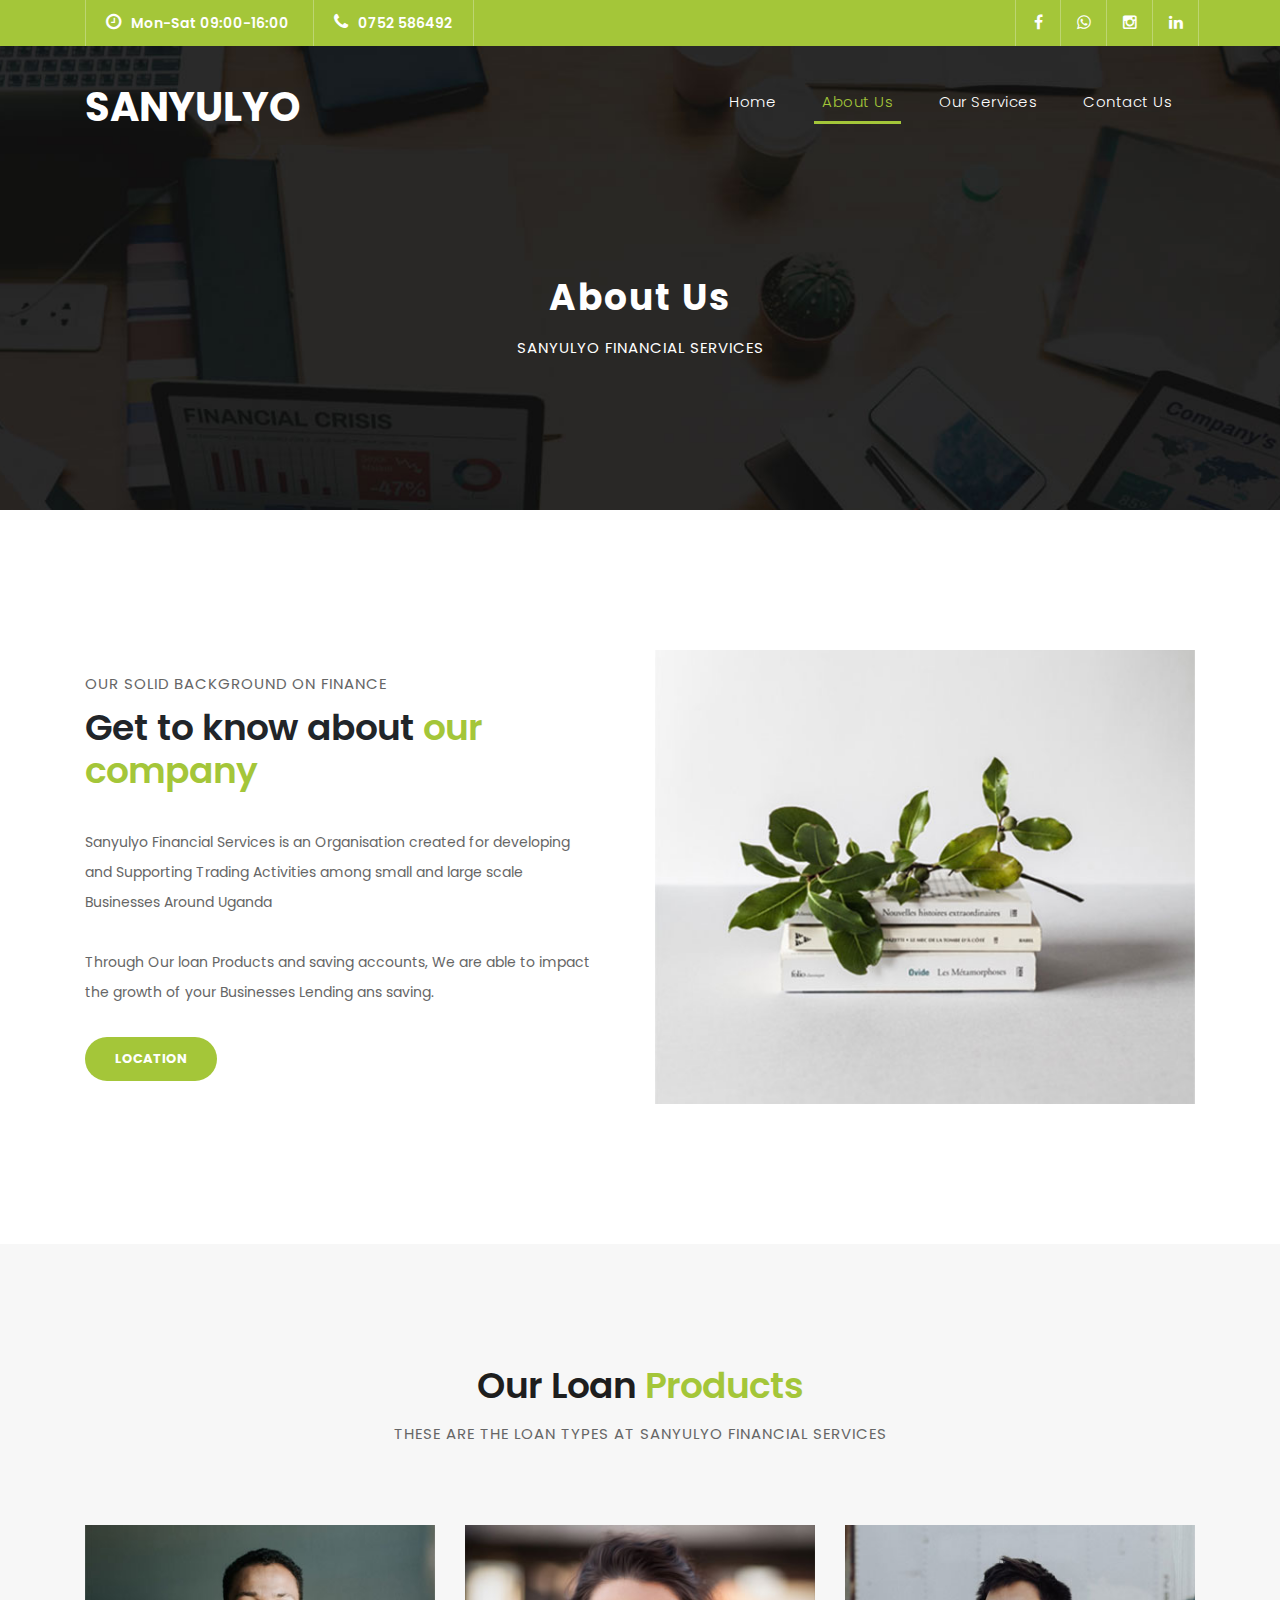
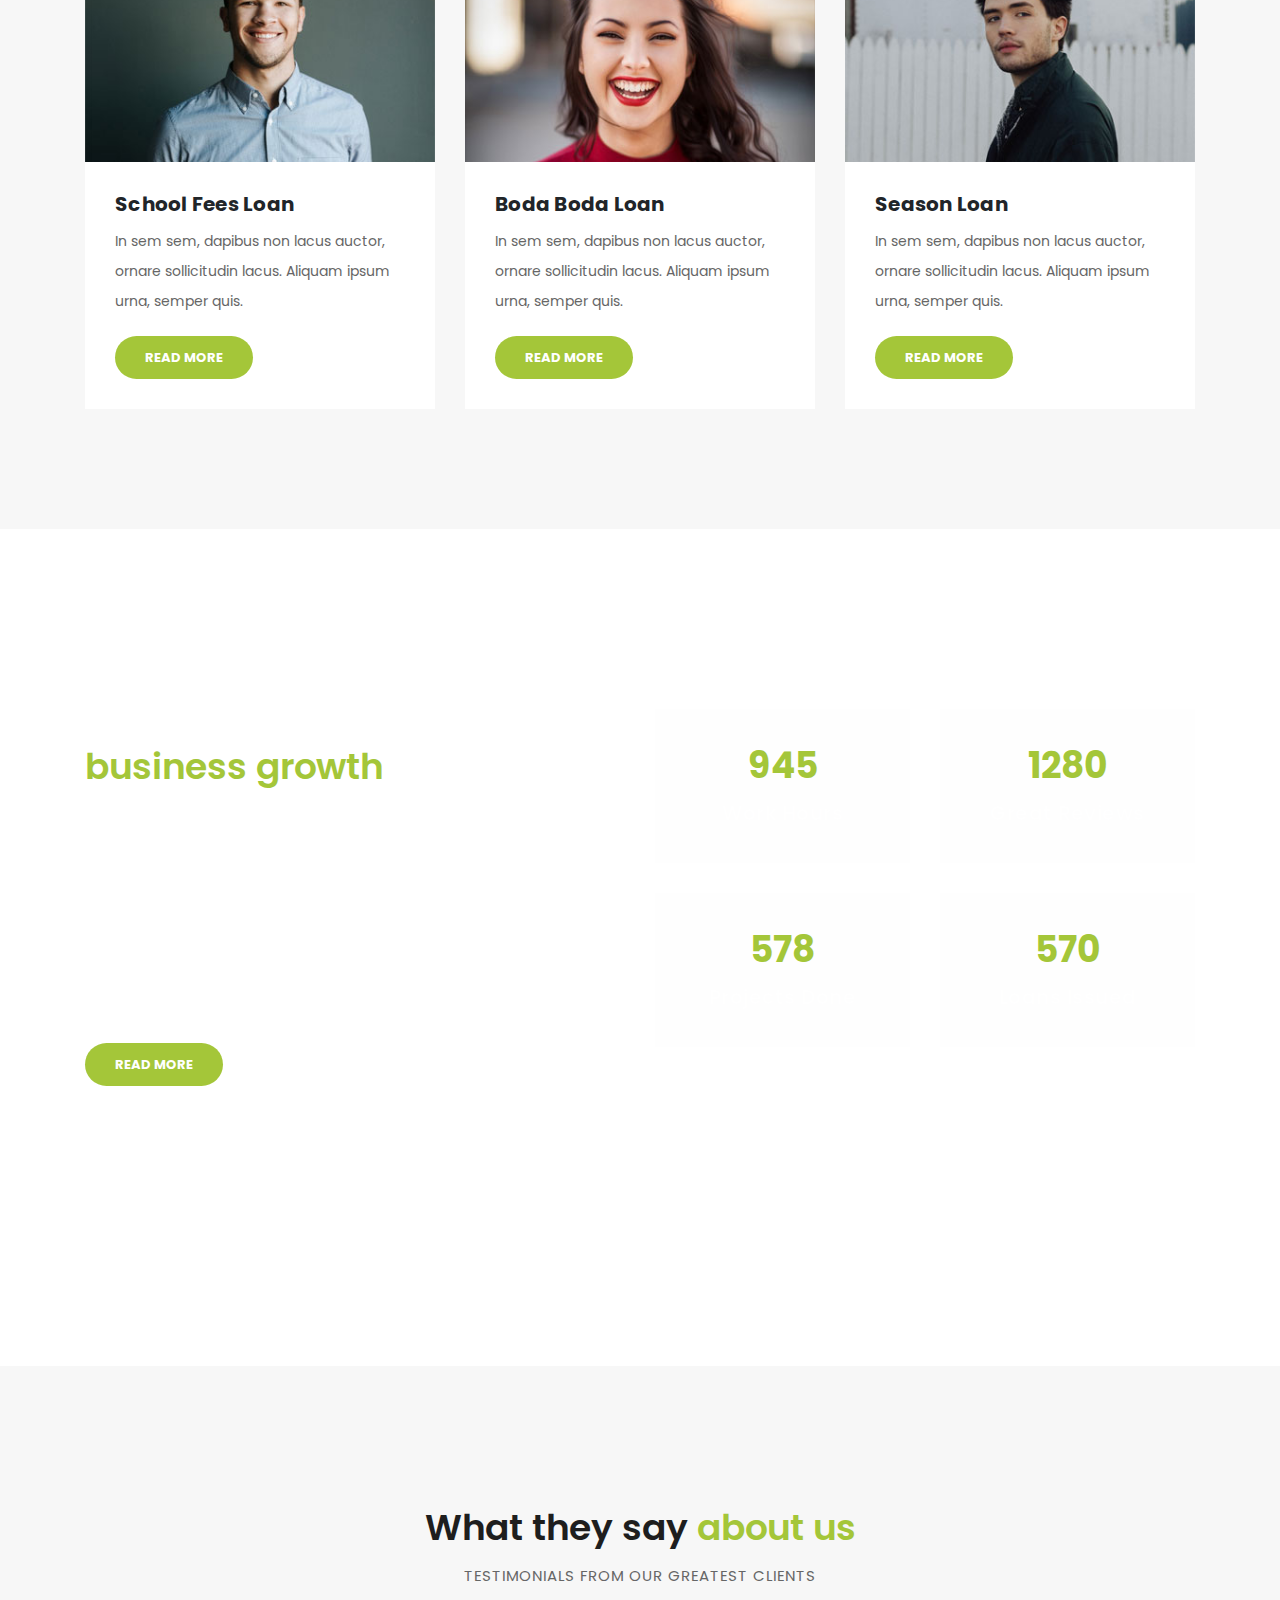
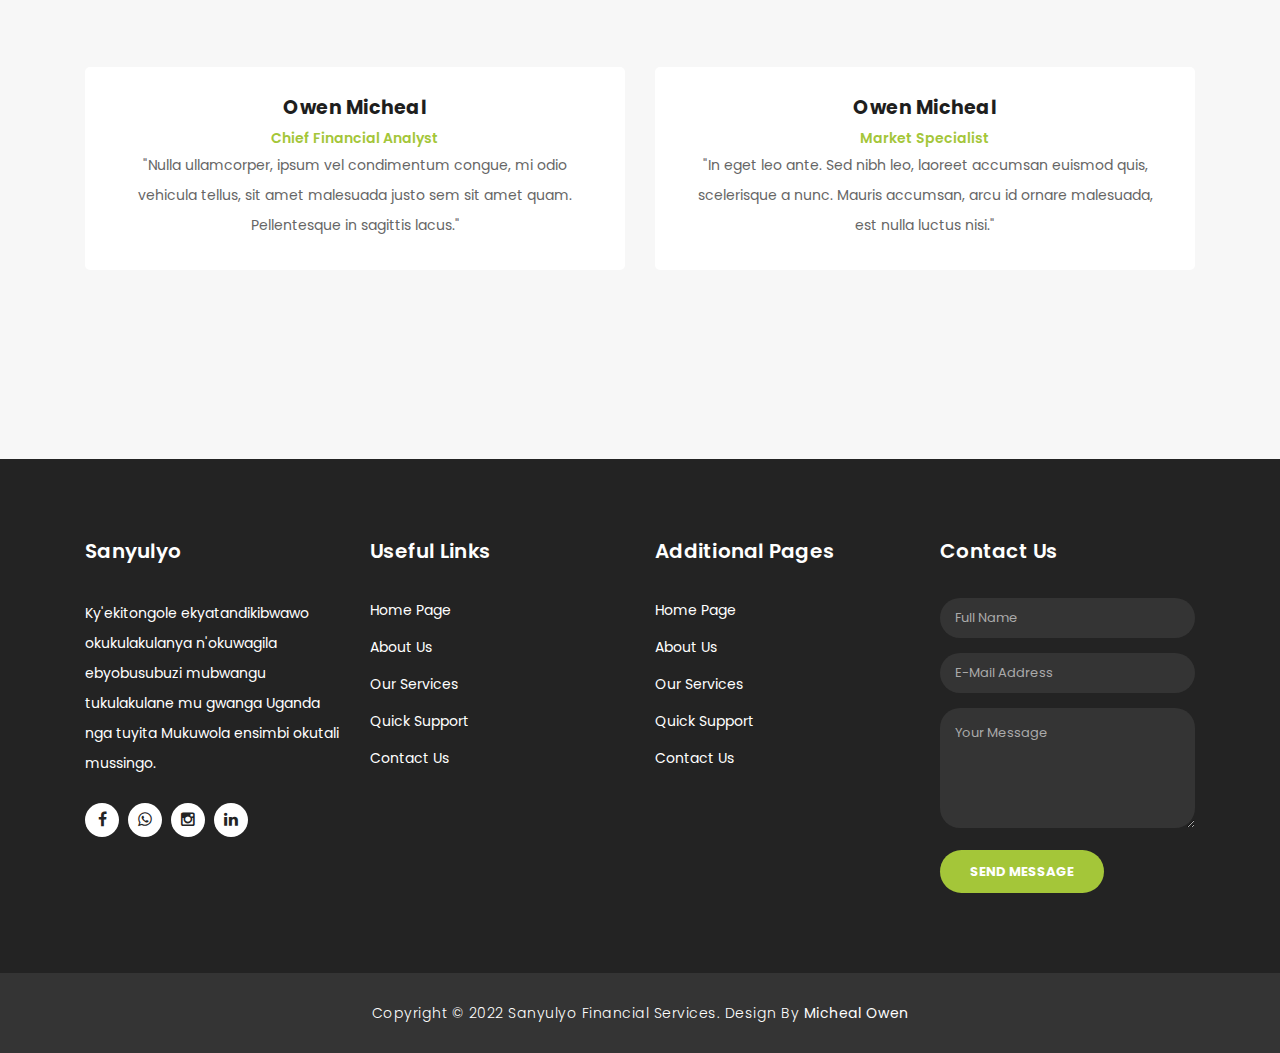
==== about.html @ 14abea03 "Add files via upload" ====
<!DOCTYPE html>
<html lang="en">

  <head>

    <meta charset="utf-8">
    <meta name="viewport" content="width=device-width, initial-scale=1, shrink-to-fit=no">
    <meta name="Sanyulyo" content="Financial Services">
    <meta name="Sanyulyo" content="Financial Services">
    <link href="https://fonts.googleapis.com/css?family=Poppins:100,200,300,400,500,600,700,800,900&display=swap" rel="stylesheet">

    <title>Sanyulyo - About Page</title>

    <!-- Bootstrap core CSS -->
    <link href="vendor/bootstrap/css/bootstrap.min.css" rel="stylesheet">

    <!-- Additional CSS Files -->
    <link rel="stylesheet" href="assets/css/fontawesome.css">
    <link rel="stylesheet" href="assets/css/templatemo-finance-business.css">
    <link rel="stylesheet" href="assets/css/owl.css">
<!--

Finance Business TemplateMo

https://templatemo.com/tm-545-finance-business

-->
  </head>

  <body>

    <!-- ***** Preloader Start ***** -->
    <div id="preloader">
        <div class="jumper">
            <div></div>
            <div></div>
            <div></div>
        </div>
    </div>  
    <!-- ***** Preloader End ***** -->

<!-- Header starts here --> 

<div class="sub-header">
  <div class="container">
    <div class="row">
      <div class="col-md-8 col-xs-12">
        <ul class="left-info">
          <li><a href="#"><i class="fa fa-clock-o"></i>Mon-Sat 09:00-16:00</a></li>
          <li><a href="tel://0752586492"><i class="fa fa-phone"></i>0752 586492</a></li>
        </ul>
      </div>
      <div class="col-md-4">
        <ul class="right-icons">
          <li><a href="#"><i class="fa fa-facebook"></i></a></li>
          <li><a href="#"><i class="fa fa-whatsapp"></i></a></li>
          <li><a href="#"><i class="fa fa-instagram"></i></a></li>
          <li><a href="#"><i class="fa fa-linkedin"></i></a></li>
        </ul>
      </div>
    </div>
  </div>
</div>

<!--header ends here-->
    
    <header class="">
      <nav class="navbar navbar-expand-lg">
        <div class="container">
          <a class="navbar-brand" href="index.html"><h2>Sanyulyo</h2></a>
          <button class="navbar-toggler" type="button" data-toggle="collapse" data-target="#navbarResponsive" aria-controls="navbarResponsive" aria-expanded="false" aria-label="Toggle navigation">
            <span class="navbar-toggler-icon"></span>
          </button>
          <div class="collapse navbar-collapse" id="navbarResponsive">
            <ul class="navbar-nav ml-auto">
              <li class="nav-item">
                <a class="nav-link" href="index.html">Home
                  <span class="sr-only">(current)</span>
                </a>
              </li>
              <li class="nav-item active">
                <a class="nav-link" href="about.html">About Us</a>
              </li>
              <li class="nav-item">
                <a class="nav-link" href="services.html">Our Services</a>
              </li>
              <li class="nav-item">
                <a class="nav-link" href="contact.html">Contact Us</a>
              </li>
            </ul>
          </div>
        </div>
      </nav>
    </header>

    <!-- Page Content -->
    <div class="page-heading header-text">
      <div class="container">
        <div class="row">
          <div class="col-md-12">
            <h1>About Us</h1>
            <span>Sanyulyo Financial Services</span>
          </div>
        </div>
      </div>
    </div>

    <div class="more-info about-info">
      <div class="container">
        <div class="row">
          <div class="col-md-12">
            <div class="more-info-content">
              <div class="row">
                <div class="col-md-6 align-self-center">
                  <div class="right-content">
                    <span>our solid background on finance</span>
                    <h2>Get to know about <em>our company</em></h2>
                    <p>Sanyulyo Financial Services is an Organisation created for developing and Supporting Trading Activities among small and large scale Businesses Around Uganda <br>
                      <br>Through Our loan Products and saving accounts, We are able to impact the growth of your Businesses Lending ans saving.</p>
                    <a href="contact.html" class="filled-button">Location</a>
                  </div>
                </div>
                <div class="col-md-6">
                  <div class="left-image">
                    <img src="assets/images/about-image.jpg" alt="">
                  </div>
                </div>
              </div>
            </div>
          </div>
        </div>
      </div>
    </div>

    <!--loan section starts here-->

    <div class="team">
      <div class="container">
        <div class="row">
          <div class="col-md-12">
            <div class="section-heading">
              <h2>Our Loan <em>Products</em></h2>
              <span>These are the Loan types at Sanyulyo Financial Services</span>
            </div>
          </div>
          <div class="col-md-4">
            <div class="team-item">
              <img src="assets/images/team_01.jpg" alt="">
              <div class="down-content">
                <h4>School Fees Loan</h4>
                <p>In sem sem, dapibus non lacus auctor, ornare sollicitudin lacus. Aliquam ipsum urna, semper quis.</p>
                <a href="services.html" class="filled-button">Read More</a>
              </div>
            </div>
          </div>
          <div class="col-md-4">
            <div class="team-item">
              <img src="assets/images/team_02.jpg" alt="">
              <div class="down-content">
                <h4>Boda Boda Loan</h4>
                <p>In sem sem, dapibus non lacus auctor, ornare sollicitudin lacus. Aliquam ipsum urna, semper quis.</p>
                <a href="services.html" class="filled-button">Read More</a>
              </div>
            </div>
          </div>
          <div class="col-md-4">
            <div class="team-item">
              <img src="assets/images/team_03.jpg" alt="">
              <div class="down-content">
                <h4>Season Loan</h4>
                <p>In sem sem, dapibus non lacus auctor, ornare sollicitudin lacus. Aliquam ipsum urna, semper quis.</p>
                <a href="services.html" class="filled-button">Read More</a>
              </div>
            </div>
          </div>
        </div>
      </div>
    </div>

    <!--loan section ends here-->

    <!--solutions starts here-->

       <div class="fun-facts">
        <div class="container">
          <div class="row">
            <div class="col-md-6">
              <div class="left-content">
                <span>Twewayo Okubaweleza Banaffe</span>
                <h2>Our solutions for your <em>business growth</em></h2>
                <p>Pellentesque ultrices at turpis in vestibulum. Aenean pretium elit nec congue elementum. Nulla luctus laoreet porta. Maecenas at nisi tempus, porta metus vitae, faucibus augue. 
                <br><br>Fusce et venenatis ex. Quisque varius, velit quis dictum sagittis, odio velit molestie nunc, ut posuere ante tortor ut neque.</p>
                <a href="services.html" class="filled-button">Read More</a>
              </div>
            </div>
            <div class="col-md-6 align-self-center">
              <div class="row">
                <div class="col-md-6">
                  <div class="count-area-content">
                    <div class="count-digit">945</div>
                    <div class="count-title">Work Hours</div>
                  </div>
                </div>
                <div class="col-md-6">
                  <div class="count-area-content">
                    <div class="count-digit">1280</div>
                    <div class="count-title">Great Reviews</div>
                  </div>
                </div>
                <div class="col-md-6">
                  <div class="count-area-content">
                    <div class="count-digit">578</div>
                    <div class="count-title">Projects Done</div>
                  </div>
                </div>
                <div class="col-md-6">
                  <div class="count-area-content">
                    <div class="count-digit">570</div>
                    <div class="count-title">Loans Issued</div>
                  </div>
                </div>
              </div>
            </div>
          </div>
        </div>
      </div>
        
    <!--solutions ends here-->

    <!--testmonials starts here-->

    <div class="testimonials">
      <div class="container">
        <div class="row">
          <div class="col-md-12">
            <div class="section-heading">
              <h2>What they say <em>about us</em></h2>
              <span>testimonials from our greatest clients</span>
            </div>
          </div>
          <div class="col-md-12">
            <div class="owl-testimonials owl-carousel">
              
              <div class="testimonial-item">
                <div class="inner-content">
                  <h4>Owen Micheal</h4>
                  <span>Chief Financial Analyst</span>
                  <p>"Nulla ullamcorper, ipsum vel condimentum congue, mi odio vehicula tellus, sit amet malesuada justo sem sit amet quam. Pellentesque in sagittis lacus."</p>
                </div>
                <img src="http://placehold.it/60x60" alt="">
              </div>
              
              <div class="testimonial-item">
                <div class="inner-content">
                  <h4>Owen Micheal</h4>
                  <span>Market Specialist</span>
                  <p>"In eget leo ante. Sed nibh leo, laoreet accumsan euismod quis, scelerisque a nunc. Mauris accumsan, arcu id ornare malesuada, est nulla luctus nisi."</p>
                </div>
                <img src="http://placehold.it/60x60" alt="">
              </div>
              
              <div class="testimonial-item">
                <div class="inner-content">
                  <h4>Owen Micheal</h4>
                  <span>Chief Accountant</span>
                  <p>"Ut ultricies maximus turpis, in sollicitudin ligula posuere vel. Donec finibus maximus neque, vitae egestas quam imperdiet nec. Proin nec mauris eu tortor consectetur tristique."</p>
                </div>
                <img src="http://placehold.it/60x60" alt="">
              </div>
              
              <div class="testimonial-item">
                <div class="inner-content">
                  <h4>Owen Micheal  </h4>
                  <span>Marketing Head</span>
                  <p>"Curabitur sollicitudin, tortor at suscipit volutpat, nisi arcu aliquet dui, vitae semper sem turpis quis libero. Quisque vulputate lacinia nisl ac lobortis."</p>
                </div>
                <img src="http://placehold.it/60x60" alt="">
              </div>
              
            </div>
          </div>
        </div>
      </div>
    </div>

    <!--testmonials ends here-->

    <!-- Footer Starts Here -->
    <footer>
      <div class="container">
        <div class="row">
          <div class="col-md-3 footer-item">
            <h4>Sanyulyo</h4>
            <p>Ky'ekitongole ekyatandikibwawo okukulakulanya n'okuwagila ebyobusubuzi mubwangu tukulakulane mu gwanga Uganda nga tuyita Mukuwola ensimbi okutali mussingo.</p>
            <ul class="social-icons">
              <li><a href="#"><i class="fa fa-facebook"></i></a></li>
              <li><a href="#"><i class="fa fa-whatsapp"></i></a></li>
              <li><a href="#"><i class="fa fa-instagram"></i></a></li>
              <li><a href="#"><i class="fa fa-linkedin"></i></a></li>
            </ul>
          </div>
          <div class="col-md-3 footer-item">
            <h4>Useful Links</h4>
            <ul class="menu-list">
              <li><a href="index.html">Home Page</a></li>
              <li><a href="about.html">About Us</a></li>
              <li><a href="services.html">Our Services</a></li>
              <li><a href="contact.html">Quick Support</a></li>
              <li><a href="contact.html">Contact Us</a></li>
            </ul>
          </div>
          <div class="col-md-3 footer-item">
            <h4>Additional Pages</h4>
            <ul class="menu-list">
              <li><a href="index.html">Home Page</a></li>
              <li><a href="about.html">About Us</a></li>
              <li><a href="services.html">Our Services</a></li>
              <li><a href="contact.html">Quick Support</a></li>
              <li><a href="contact.html">Contact Us</a></li>
            </ul>
          </div>
          <div class="col-md-3 footer-item last-item">
            <h4>Contact Us</h4>
            <div class="contact-form">
              <form id="contact footer-contact" action="" method="post">
                <div class="row">
                  <div class="col-lg-12 col-md-12 col-sm-12">
                    <fieldset>
                      <input name="name" type="text" class="form-control" id="name" placeholder="Full Name" required="">
                    </fieldset>
                  </div>
                  <div class="col-lg-12 col-md-12 col-sm-12">
                    <fieldset>
                      <input name="email" type="text" class="form-control" id="email" pattern="[^ @]*@[^ @]*" placeholder="E-Mail Address" required="">
                    </fieldset>
                  </div>
                  <div class="col-lg-12">
                    <fieldset>
                      <textarea name="message" rows="6" class="form-control" id="message" placeholder="Your Message" required=""></textarea>
                    </fieldset>
                  </div>
                  <div class="col-lg-12">
                    <fieldset>
                      <button type="submit" id="form-submit" class="filled-button">Send Message</button>
                    </fieldset>
                  </div>
                </div>
              </form>
            </div>
          </div>
        </div>
      </div>
    </footer>
    
    <div class="sub-footer">
      <div class="container">
        <div class="row">
          <div class="col-md-12">
            <p>Copyright &copy; 2022 Sanyulyo Financial Services.
            
              Design By <a rel="nofollow noopener" href="https://owenmicheal.github.io/-/" target="_blank"><b>Micheal Owen</b></a></p>
           </div>
        </div>
      </div>
    </div>

    <!-- Bootstrap core JavaScript -->
    <script src="vendor/jquery/jquery.min.js"></script>
    <script src="vendor/bootstrap/js/bootstrap.bundle.min.js"></script>

    <!-- Additional Scripts -->
    <script src="assets/js/custom.js"></script>
    <script src="assets/js/owl.js"></script>
    <script src="assets/js/slick.js"></script>
    <script src="assets/js/accordions.js"></script>

    <script language = "text/Javascript"> 
      cleared[0] = cleared[1] = cleared[2] = 0; //set a cleared flag for each field
      function clearField(t){                   //declaring the array outside of the
      if(! cleared[t.id]){                      // function makes it static and global
          cleared[t.id] = 1;  // you could use true and false, but that's more typing
          t.value='';         // with more chance of typos
          t.style.color='#fff';
          }
      }
    </script>

<script>
  var url = 'https://wati-integration-service.clare.ai/ShopifyWidget/shopifyWidget.js?65767';
  var s = document.createElement('script');
  s.type = 'text/javascript';
  s.async = true;
  s.src = url;
  var options = {
"enabled":true,
"chatButtonSetting":{
    "backgroundColor":"#4dc247",
    "ctaText":"",
    "borderRadius":"25",
    "marginLeft":"0",
    "marginBottom":"20",
    "marginRight":"10",
    "position":"right"
},
"brandSetting":{
    "brandName":"Sanyulyo",
    "brandSubTitle":"Typically replies instantly",
    "brandImg":"https://cdn.clare.ai/wati/images/WATI_logo_square_2.png",
    "welcomeText":"Hi there!\nHow can I help you?",
    "messageText":"Hello, I need more information about Sanyulyo Financial Services",
    "backgroundColor":"#0a5f54",
    "ctaText":"Start Chat",
    "borderRadius":"25",
    "autoShow":false,
    "phoneNumber":"256751305204"
}
};
  s.onload = function() {
      CreateWhatsappChatWidget(options);
  };
  var x = document.getElementsByTagName('script')[0];
  x.parentNode.insertBefore(s, x);
</script>

  </body>
</html>
---- assets/css/templatemo-finance-business.css ----
/* 

TemplateMo - Finance Business

https://templatemo.com/tm-545-finance-business

*/

body {
  font-family: 'Poppins', sans-serif;
  overflow-x: hidden;
  text-rendering: optimizeLegibility;
  -webkit-font-smoothing: antialiased;
  -moz-osx-font-smoothing: grayscale;
}
p {
	margin-bottom: 0px;
	font-size: 14px;
	color: #666666;
	line-height: 30px;
}
a {
	text-decoration: none!important;
}
ul {
	padding: 0;
	margin: 0;
	list-style: none;
}

h1,h2,h3,h4,h5,h6 {
	margin: 0px;
}

a.filled-button {
	background-color: #a4c639;
	color: #fff;
	font-size: 13px;
	text-transform: uppercase;
	font-weight: 700;
	padding: 12px 30px;
	border-radius: 30px;
	display: inline-block;
	transition: all 0.3s;
}

a.filled-button:hover {
	background-color: #fff;
	color: #a4c639;
}

a.border-button {
	background-color: transparent;
	color: #fff;
	border: 2px solid #fff;
	font-size: 13px;
	text-transform: uppercase;
	font-weight: 700;
	padding: 10px 28px;
	border-radius: 30px;
	display: inline-block;
	transition: all 0.3s;
}

a.border-button:hover {
	background-color: #fff;
	color: #a4c639;
}

.section-heading {
	text-align: center;
	margin-bottom: 80px;
}

.section-heading h2 {
	font-size: 36px;
	font-weight: 600;
	color: #1e1e1e;
}

.section-heading em {
	font-style: normal;
	color: #a4c639;
}

.section-heading span {
	display: block;
	margin-top: 15px;
	text-transform: uppercase;
	font-size: 15px;
	color: #666;
	letter-spacing: 1px;
}

#preloader {
  overflow: hidden;
  background: #a4c639;
  left: 0;
  right: 0;
  top: 0;
  bottom: 0;
  position: fixed;
  z-index: 9999999;
  color: #fff;
}

#preloader .jumper {
  left: 0;
  top: 0;
  right: 0;
  bottom: 0;
  display: block;
  position: absolute;
  margin: auto;
  width: 50px;
  height: 50px;
}

#preloader .jumper > div {
  background-color: #fff;
  width: 10px;
  height: 10px;
  border-radius: 100%;
  -webkit-animation-fill-mode: both;
  animation-fill-mode: both;
  position: absolute;
  opacity: 0;
  width: 50px;
  height: 50px;
  -webkit-animation: jumper 1s 0s linear infinite;
  animation: jumper 1s 0s linear infinite;
}

#preloader .jumper > div:nth-child(2) {
  -webkit-animation-delay: 0.33333s;
  animation-delay: 0.33333s;
}

#preloader .jumper > div:nth-child(3) {
  -webkit-animation-delay: 0.66666s;
  animation-delay: 0.66666s;
}

@-webkit-keyframes jumper {
  0% {
    opacity: 0;
    -webkit-transform: scale(0);
    transform: scale(0);
  }
  5% {
    opacity: 1;
  }
  100% {
    -webkit-transform: scale(1);
    transform: scale(1);
    opacity: 0;
  }
}

@keyframes jumper {
  0% {
    opacity: 0;
    -webkit-transform: scale(0);
    transform: scale(0);
  }
  5% {
    opacity: 1;
  }
  100% {
    opacity: 0;
  }
}

/* Sub Header Style */

.sub-header {
	background-color: #a4c639;
	height: 46px;
	line-height: 46px;
}

.sub-header ul li {
	display: inline-block;
}

.sub-header ul.left-info li {
	border-left: 1px solid rgba(250,250,250,0.3);
	padding: 0px 20px;
}

.sub-header ul.left-info li:last-child {
	border-right: 1px solid rgba(250,250,250,0.3);
}

.sub-header ul.left-info li i {
	margin-right: 10px;
	font-size: 18px;
}

.sub-header ul.left-info li a {
	color: #fff;
	font-size: 14px;
	font-weight: 600;
}

.sub-header ul.right-icons {
	float: right;
}

.sub-header ul.right-icons li {
	margin-right: -4px;
	width: 46px;
	display: inline-block;
	text-align: center;
	border-right: 1px solid rgba(250,250,250,0.3);
}

.sub-header ul.right-icons li:first-child {
	border-left: 1px solid rgba(250,250,250,0.3);
}

.sub-header ul.right-icons li a {
	color: #fff;
	transition: all 0.3s;
}

.sub-header ul.right-icons li a:hover {
	opacity: 0.75;
}



/* Header Style */
header {
	position: absolute;
	z-index: 99999;
	width: 100%;
	background-color: transparent!important;
	height: 80px;
	-webkit-transition: all 0.3s ease-in-out 0s;
    -moz-transition: all 0.3s ease-in-out 0s;
    -o-transition: all 0.3s ease-in-out 0s;
    transition: all 0.3s ease-in-out 0s;
}
header .navbar {
	padding: 20px 0px;
}
.background-header .navbar {
	padding: 10px 0px;
}
.background-header {
	top: 0;
	position: fixed;
	background-color: #fff!important;
	box-shadow: 0px 1px 10px rgba(0,0,0,0.1);
}
.background-header .navbar-brand h2 {
	color: #a4c639!important;
}
.background-header .navbar-nav a.nav-link {
	color: #1e1e1e!important;
}
.background-header .navbar-nav .nav-link:hover,
.background-header .navbar-nav .active>.nav-link,
.background-header .navbar-nav .nav-link.active,
.background-header .navbar-nav .nav-link.show,
.background-header .navbar-nav .show>.nav-link {
	color: #a4c639!important;
}
.navbar .navbar-brand {
	float: 	left;
	margin-top: 12px;
	outline: none;
}
.navbar .navbar-brand h2 {
	color: #fff;
	text-transform: uppercase;
	font-size: 40px;
	font-weight: 700;
	-webkit-transition: all .3s ease 0s;
    -moz-transition: all .3s ease 0s;
    -o-transition: all .3s ease 0s;
    transition: all .3s ease 0s;
}
.navbar .navbar-brand h2 em {
	font-style: normal;
	font-size: 16px;
}
#navbarResponsive {
	z-index: 999;
}
.navbar-collapse {
	text-align: center;
}
.navbar .navbar-nav .nav-item {
	margin: 0px 15px;
}
.navbar .navbar-nav a.nav-link {
	text-transform: capitalize;
	font-size: 15px;
	font-weight: 300;
	letter-spacing: 0.5px;
	color: #fff;
	transition: all 0.5s;
	margin-top: 5px;
}
.navbar .navbar-nav .nav-link:hover,
.navbar .navbar-nav .active>.nav-link,
.navbar .navbar-nav .nav-link.active,
.navbar .navbar-nav .nav-link.show,
.navbar .navbar-nav .show>.nav-link {
	color: #a4c639;
	border-bottom: 3px solid #a4c639;
}
.navbar .navbar-toggler-icon {
	background-image: none;
}
.navbar .navbar-toggler {
	border-color: #fff;
	background-color: #fff;	
	height: 36px;
	outline: none;
	border-radius: 0px;
	position: absolute;
	right: 30px;
	top: 20px;
}
.navbar .navbar-toggler-icon:after {
	content: '\f0c9';
	color: #a4c639;
	font-size: 18px;
	line-height: 26px;
	font-family: 'FontAwesome';
}



/* Banner Style */

.img-fill{
  width: 100%;
  display: block;
  overflow: hidden;
  position: relative;
  text-align: center
}

.img-fill img {
  min-height: 100%;
  min-width: 100%;
  position: relative;
  display: inline-block;
  max-width: none;
}

*,
*:before,
*:after {
  -webkit-box-sizing: border-box;
  box-sizing: border-box;
  -webkit-font-smoothing: antialiased;
  -moz-osx-font-smoothing: grayscale;
}

.Grid1k {
  padding: 0 15px;
  max-width: 1200px;
  margin: auto;
}

.blocks-box,
.slick-slider {
  margin: 0;
  padding: 0!important;
}

.slick-slide {
  float: left;
  padding: 0;
}

.Modern-Slider .item .img-fill {
	background-size: cover;
	background-position: center center;
	background-repeat: no-repeat;
	height:95vh;
}

.Modern-Slider .item-1 .img-fill {
	background-image: url(../images/slide_01.jpg);
}

.Modern-Slider .item-2 .img-fill {
	background-image: url(../images/slide_02.jpg);
}

.Modern-Slider .item-3 .img-fill {
	background-image: url(../images/slide_03.jpg);
}

.Modern-Slider .NextArrow{
  position:absolute;
  top:50%;
  right:30px;
  border:0 none;
  background-color: transparent;
  text-align:center;
  font-size: 36px;
  font-family: 'FontAwesome';
  color:#FFF;
  z-index:5;
  outline: none;
  cursor: pointer;
}

.Modern-Slider .NextArrow:before{
  content:'\f105';
}

.Modern-Slider .PrevArrow {
  position:absolute;
  top:50%;
  left:30px;
  border:0 none;
  background-color: transparent;
  text-align:center;
  font-size: 36px;
  font-family: 'FontAwesome';
  color:#FFF;
  z-index:5;
  outline: none;
  cursor: pointer;
}

.Modern-Slider .PrevArrow:before{
  content:'\f104';
}

ul.slick-dots {
  display: none!important;
}

.Modern-Slider .text-content {
	text-align: left;
  	width: 75%;
  	position: absolute;
  	top: 50%;
  	left: 50%;
  	transform: translate(-50%, -50%);
}

.Modern-Slider .item h6 {
  margin-bottom: 15px;
  font-size: 22px;
  text-transform: uppercase;
  font-weight: 700;
  letter-spacing: 1px;
  color:#a4c639;
  animation:fadeOutRight 1s both;
}

.Modern-Slider .item h4 {
  margin-bottom: 30px;
  text-transform: uppercase;
  font-size: 44px;
  font-weight: 700;
  letter-spacing: 2.5px;
  color:#ff8818;
  overflow:hidden;
  animation:fadeOutLeft 1s both;
}

.Modern-Slider .item p {
	max-width: 570px;
	color: #fff;
	font-size: 15px;
	font-weight: 400;
	line-height: 30px;
	margin-bottom: 40px;
}

.Modern-Slider .item a {
  margin: 0 5px;
}

.Modern-Slider .item.slick-active h6{
  animation:fadeInDown 1s both 1s;
}

.Modern-Slider .item.slick-active h4{
  animation:fadeInLeft 1s both 1.5s;
}

.Modern-Slider .item.slick-active{
  animation:Slick-FastSwipeIn 1s both;
}

.Modern-Slider .buttons {
  position: relative;
}

.Modern-Slider {background:#000;}


/* ==== Slick Slider Css Ruls === */
.slick-slider{position:relative;display:block;-webkit-user-select:none;-moz-user-select:none;-ms-user-select:none;user-select:none;-webkit-touch-callout:none;-khtml-user-select:none;-ms-touch-action:pan-y;touch-action:pan-y;-webkit-tap-highlight-color:transparent}
.slick-list{position:relative;display:block;overflow:hidden;margin:0;padding:0}
.slick-list:focus{outline:none}.slick-list.dragging{cursor:hand}
.slick-slider .slick-track,.slick-slider .slick-list{-webkit-transform:translate3d(0,0,0);-ms-transform:translate3d(0,0,0);transform:translate3d(0,0,0)}
.slick-track{position:relative;top:0;left:0;display:block}
.slick-track:before,.slick-track:after{display:table;content:''}.slick-track:after{clear:both}
.slick-loading .slick-track{visibility:hidden}
.slick-slide{display:none;float:left /* If RTL Make This Right */ ;height:100%;min-height:1px}
.slick-slide.dragging img{pointer-events:none}
.slick-initialized .slick-slide{display:block}
.slick-loading .slick-slide{visibility:hidden}
.slick-vertical .slick-slide{display:block;height:auto;border:1px solid transparent}




/* Request Form */

.request-form {
	background-color: #ff8818;
	padding: 40px 0px;
	color: #fff;
}

.request-form h4 {
	font-size: 22px;
	font-weight: 600;
}

.request-form span {
	font-size: 15px;
	font-weight: 400;
	display: inline-block;
	margin-top: 10px;
}

.request-form a.border-button {
	margin-top: 12px;
	float: right;
}




/* Services */

.services {
	margin-top: 140px;
}

.service-item img {
	width: 100%;
	overflow: hidden;
}

.service-item .down-content {
	background-color: #f7f7f7;
	padding: 30px;
}

.service-item .down-content h4 {
	font-size: 20px;
	font-weight: 700;
	letter-spacing: 0.25px;
	margin-bottom: 15px;
}

.service-item .down-content p {
	margin-bottom: 20px;
}



/* Fun Facts */

.fun-facts {
	margin-top: 140px;
	background-image: url(../images/fun-facts-bg.jpg);
	background-position: center center;
	background-repeat: no-repeat;
	background-size: cover;
	background-attachment: fixed;
	padding: 140px 0px;
	color: #fff;
}

.fun-facts span {
	text-transform: uppercase;
	font-size: 15px;
	color: #fff;
	letter-spacing: 1px;
	margin-bottom: 10px;
	display: block;
}

.fun-facts h2 {
	font-size: 36px;
	font-weight: 600;
	margin-bottom: 35px;
}

.fun-facts em {
	font-style: normal;
	color: #a4c639;
}

.fun-facts p {
	color: #fff;
	margin-bottom: 40px;
}

.fun-facts .left-content {
	margin-right: 45px;
}

.count-area-content {
	text-align: center;
	background-color: rgba(250,250,250,0.1);
	padding: 25px 30px 35px 30px;
	margin: 15px 0px;
}

.count-digit {
    margin: 5px 0px;
    color: #a4c639;
    font-weight: 700;
    font-size: 36px;
}
.count-title {
    font-size: 20px;
    font-weight: 600;
    color: #fff;
    letter-spacing: 0.5px;
}



/* More Info */

.more-info {
	margin-top: 140px;
}

.more-info .left-image img {
	width: 100%;
	overflow: hidden;
}

.more-info .more-info-content {
	background-color: #f7f7f7;
}

.about-info .more-info-content {
	background-color: transparent;
}

.about-info .right-content {
	padding: 0px!important;
	margin-right: 30px;
}

.more-info .right-content {
	padding: 45px 45px 45px 30px;
}

.more-info .right-content span {
	text-transform: uppercase;
	font-size: 15px;
	color: #666;
	letter-spacing: 1px;
	margin-bottom: 10px;
	display: block;
}

.more-info .right-content h2 {
	font-size: 36px;
	font-weight: 600;
	margin-bottom: 35px;
}

.more-info .right-content em {
	font-style: normal;
	color: #a4c639;
}

.more-info .right-content p {
	margin-bottom: 30px;
}


/* Testimonials Style */

.about-testimonials {
	margin-top: 0px!important;
}

.testimonials {
	margin-top: 140px;
	background-color: #f7f7f7;
	padding: 140px 0px;
}
.testimonial-item .inner-content {
	text-align: center;
	background-color: #fff;	
	padding: 30px;
	border-radius: 5px;
}
.testimonial-item p {
	font-size: 14px;
	font-weight: 400;
}
.testimonial-item h4 {
	font-size: 19px;
	font-weight: 700;
	color: #1e1e1e;
	letter-spacing: 0.5px;
	margin-bottom: 0px;
}
.testimonial-item span {
	display: inline-block;
	margin-top: 8px;
	font-weight: 600;
	font-size: 14px;
	color: #a4c639;
}
.testimonial-item img {
	max-width: 60px;
	border-radius: 50%;
	margin: 25px auto 0px auto;
}




/* Call Back Style */

.callback-services {
	border-top: 1px solid #eee;
	padding-top: 140px;
}

.contact-us {
	background-color: #f7f7f7;
	padding: 140px 0px;
}

.contact-us .contact-form {
	background-color: transparent!important;
	padding: 0!important;
}

.callback-form {
	margin-top: 140px;
}

.callback-form .contact-form {
	background-color: #ff8818;
	padding: 60px;
	border-radius: 5px;
	text-align: center;
}

.callback-form .contact-form input {
	border-radius: 20px;
	height: 40px;
	line-height: 40px;
	display: inline-block;
	padding: 0px 15px;
	color: #6a6a6a;
	font-size: 13px;
	text-transform: none;
	box-shadow: none;
	border: none;
	margin-bottom: 35px;
}

.callback-form .contact-form input:focus {
	outline: none;
	box-shadow: none;
	border: none;
}

.callback-form .contact-form textarea {
	border-radius: 20px;
	height: 120px;
	max-height: 200px;
	min-height: 120px;
	display: inline-block;
	padding: 15px;
	color: #6a6a6a;
	font-size: 13px;
	text-transform: none;
	box-shadow: none;
	border: none;
	margin-bottom: 35px;
}

.callback-form .contact-form textarea:focus {
	outline: none;
	box-shadow: none;
	border: none;
}

.callback-form .contact-form ::-webkit-input-placeholder { /* Edge */
  color: #aaa;
}
.callback-form .contact-form :-ms-input-placeholder { /* Internet Explorer 10-11 */
  color: #aaa;
}
.callback-form .contact-form ::placeholder {
  color: #aaa;
}

.callback-form .contact-form button.border-button {
	background-color: transparent;
	color: #fff;
	border: 2px solid #fff;
	font-size: 13px;
	text-transform: uppercase;
	font-weight: 700;
	padding: 10px 28px;
	border-radius: 30px;
	display: inline-block;
	transition: all 0.3s;
	outline: none;
	box-shadow: none;
	text-shadow: none;
	cursor: pointer;
}

.callback-form .contact-form button.border-button:hover {
	background-color: #fff;
	color: #a4c639;
}

.contact-us .contact-form button.filled-button {
	background-color: #a4c639;
	color: #fff;
	border: none;
	font-size: 13px;
	text-transform: uppercase;
	font-weight: 700;
	padding: 12px 30px;
	border-radius: 30px;
	display: inline-block;
	transition: all 0.3s;
	outline: none;
	box-shadow: none;
	text-shadow: none;
	cursor: pointer;
}

.contact-us .contact-form button.filled-button:hover {
	background-color: #fff;
	color: #a4c639;
}



/* Partners Style */

.contact-partners {
	margin-top: -8px!important;
}

.partners {
	margin-top: 140px;
	background-color: #f7f7f7;
	padding: 60px 0px;
}

.partners .owl-item {
	text-align: center;
	cursor: pointer;
}

.partners .partner-item img {
	max-width: 156px;
	margin: auto;
}



/* Footer Style */

footer {
	background-color: #232323;
	padding: 80px 0px;
	color: #fff;
}

footer h4 {
	color: #fff;
	font-size: 20px;
	font-weight: 600;
	letter-spacing: 0.25px;
	margin-bottom: 35px;
}
footer p {
	color: #fff;
}

footer ul.social-icons {
	margin-top: 25px;
}

footer ul.social-icons li {
	display: inline-block;
	margin-right: 5px;
}

footer ul.social-icons li:last-child {
	margin-right: 0px;
}

footer ul.social-icons li a {
	width: 34px;
	height: 34px;
	display: inline-block;
	line-height: 34px;
	text-align: center;
	background-color: #fff;
	color: #232323;
	border-radius: 50%;
	transition: all 0.3s;
}

footer ul.social-icons li a:hover {
	background-color: #a4c639;
}

footer ul.menu-list li {
	margin-bottom: 13px;
}

footer ul.menu-list li:last-child {
	margin-bottom: 0px;
}

footer ul.menu-list li a {
	font-size: 14px;
	color: #fff;
	transition: all 0.3s;
}

footer ul.menu-list li a:hover {
	color: #a4c639;
}

footer .contact-form input {
	border-radius: 20px;
	height: 40px;
	line-height: 40px;
	display: inline-block;
	padding: 0px 15px;
	color: #aaa!important;
	background-color: #343434;
	font-size: 13px;
	text-transform: none;
	box-shadow: none;
	border: none;
	margin-bottom: 15px;
}

footer .contact-form input:focus {
	outline: none;
	box-shadow: none;
	border: none;
	background-color: #343434;
}

footer .contact-form textarea {
	border-radius: 20px;
	height: 120px;
	max-height: 200px;
	min-height: 120px;
	display: inline-block;
	padding: 15px;
	color: #aaa!important;
	background-color: #343434;
	font-size: 13px;
	text-transform: none;
	box-shadow: none;
	border: none;
	margin-bottom: 15px;
}

footer .contact-form textarea:focus {
	outline: none;
	box-shadow: none;
	border: none;
	background-color: #343434;
}

footer .contact-form ::-webkit-input-placeholder { /* Edge */
  color: #aaa;
}
footer .contact-form :-ms-input-placeholder { /* Internet Explorer 10-11 */
  color: #aaa;
}
footer .contact-form ::placeholder {
  color: #aaa;
}

footer .contact-form button.filled-button {
	background-color: transparent;
	color: #fff;
	background-color: #a4c639;
	border: none;
	font-size: 13px;
	text-transform: uppercase;
	font-weight: 700;
	padding: 12px 30px;
	border-radius: 30px;
	display: inline-block;
	transition: all 0.3s;
	outline: none;
	box-shadow: none;
	text-shadow: none;
	cursor: pointer;
}

footer .contact-form button.filled-button:hover {
	background-color: #fff;
	color: #a4c639;
}



/* Sub-footer Style */

.sub-footer {
	background-color: #343434;
	text-align: center;
	padding: 25px 0px;
}

.sub-footer p {
	color: #fff;
	font-weight: 300;
	letter-spacing: 0.5px;
}

.sub-footer a {
	color: #fff;
}


.page-heading {
	text-align: center;
	background-image: url(../images/page-heading-bg.jpg);
	background-position: center center;
	background-repeat: no-repeat;
	background-size: cover;
	padding: 230px 0px 150px 0px;
	color: #fff;
}

.page-heading h1 {
	text-transform: capitalize;
	font-size: 36px;
	font-weight: 700;
	letter-spacing: 2px;
	margin-bottom: 18px;
}

.page-heading span {
	font-size: 15px;
	text-transform: uppercase;
	letter-spacing: 1px;
	color: #fff;
	display: block;
}


/* team */

.team {
	background-color: #f7f7f7;
	margin-top: 140px;
	margin-bottom: -140px;
	padding: 120px 0px;
}

.team-item img {
	width: 100%;
	overflow: hidden;
}

.team-item .down-content {
	background-color: #fff;
	padding: 30px;
}

.team-item .down-content h4 {
	font-size: 20px;
	font-weight: 700;
	letter-spacing: 0.25px;
	margin-bottom: 10px;
}

.team-item .down-content span {
	color: #a4c639;
	font-weight: 600;
	font-size: 14px;
	display: block;
	margin-bottom: 15px;
}

.team-item .down-content p {
	margin-bottom: 20px;
}


/* Single Service */

.single-services {
	margin-top: 140px;
}

#tabs ul {
  margin: 0;
  padding: 0;
}
#tabs ul li {
  margin-bottom: 10px;
  display: inline-block;
  width: 100%;
}
#tabs ul li:last-child {
  margin-bottom: 0px;
}
#tabs ul li a {
	text-transform: capitalize;
	width: 100%;
	padding: 30px 30px;
	display: inline-block;
	background-color: #a4c639;
  	font-size: 20px;
  	color: #121212;
  	letter-spacing: 0.5px;
  	font-weight: 700;
  	transition: all 0.3s;
}
#tabs ul li a i {
	float: right;
	margin-top: 5px;
}
#tabs ul .ui-tabs-active span {
  background: #faf5b2;
  border: #faf5b2;
  line-height: 90px;
  border-bottom: none;
}
#tabs ul .ui-tabs-active a {
  color: #fff;
}
#tabs ul .ui-tabs-active span {
  color: #1e1e1e;
}
.tabs-content {
	margin-left: 30px;
  text-align: left;
  display: inline-block;
  transition: all 0.3s;
}
.tabs-content img {
	max-width: 100%;
	overflow: hidden;
}
.tabs-content h4 {
	font-size: 20px;
	font-weight: 700;
	letter-spacing: 0.25px;
	margin-bottom: 15px;
	margin-top: 30px;
}
.tabs-content p {
  font-size: 14px;
  color: #7a7a7a;
  margin-bottom: 0px;
}



/* Contact Information */

.contact-information {
	margin-top: 140px;
}

.contact-information .contact-item {
	padding: 60px 30px;
	background-color: #f7f7f7;
	text-align: center;
}

.contact-information .contact-item i {
	color: #a4c639;
	font-size: 48px;
	margin-bottom: 40px;
}

.contact-information .contact-item h4 {
	font-size: 20px;
	font-weight: 700;
	letter-spacing: 0.25px;
	margin-bottom: 15px;
}

.contact-information .contact-item p {
	margin-bottom: 20px;
}

.contact-information .contact-item a {
	font-weight: 600;
	color: #a4c639;
	font-size: 15px;
}




/* Responsive Style */
@media (max-width: 768px) {
	.sub-header {
		display: none;
	}
	.Modern-Slider .item h6 {
	  margin-bottom: 15px;
	  font-size: 18px;
	}
	.Modern-Slider .item h4 {
	  margin-bottom: 25px;
	  font-size: 28px;
	  line-height: 36px;
	  letter-spacing: 1px;
	}
	.Modern-Slider .item p {
		max-width: 570px;
		line-height: 25px;
		margin-bottom: 30px;
	}
	.Modern-Slider .NextArrow{
	  right:5px;
	}
	.Modern-Slider .PrevArrow {
	  left:5px;
	}
	.request-form {
		text-align: center;
	}
	.request-form a.border-button {
		float: none;
		margin-top: 30px;
	}
	.services .service-item {
		margin-bottom: 30px;
	}
	.fun-facts .left-content {
		margin-right: 0px;
		margin-bottom: 30px;
	}
	.more-info .right-content  {
		padding: 30px;
	}
	footer {
		padding: 80px 0px 20px 0px;
	}
	footer .footer-item {
		border-bottom: 1px solid #343434;
		margin-bottom: 30px;
		padding-bottom: 30px;
	}
	footer .last-item {
		border-bottom: none;
	}
	.about-info .right-content {
		margin-right: 0px;
		margin-bottom: 30px;
	}
	.team .team-item {
		margin-bottom: 30px;
	}
	.tabs-content {
		margin-left: 0px;
		margin-top: 30px;
	}
	.contact-item {
		margin-bottom: 30px;
	}
}

@media (max-width: 992px) {
	.navbar .navbar-brand {
		position: absolute;
		left: 30px;
		top: 10px;
	}
	.navbar .navbar-brand {
		width: auto;
	}
	.navbar:after {
		display: none;
	}
	#navbarResponsive {
	    z-index: 99999;
	    position: absolute;
	    top: 80px;
	    left: 0;
	    width: 100%;
	    text-align: center;
	    background-color: #fff;
	    box-shadow: 0px 10px 10px rgba(0,0,0,0.1);
	}
	.navbar .navbar-nav .nav-item {
		border-bottom: 1px solid #eee;
	}
	.navbar .navbar-nav .nav-item:last-child {
		border-bottom: none;
	}
	.navbar .navbar-nav a.nav-link {
		padding: 15px 0px;
		color: #1e1e1e!important;
	}
	.navbar .navbar-nav .nav-link:hover,
	.navbar .navbar-nav .active>.nav-link,
	.navbar .navbar-nav .nav-link.active,
	.navbar .navbar-nav .nav-link.show,
	.navbar .navbar-nav .show>.nav-link {
		color: #a4c639!important;
		border-bottom: none!important;
	}
}
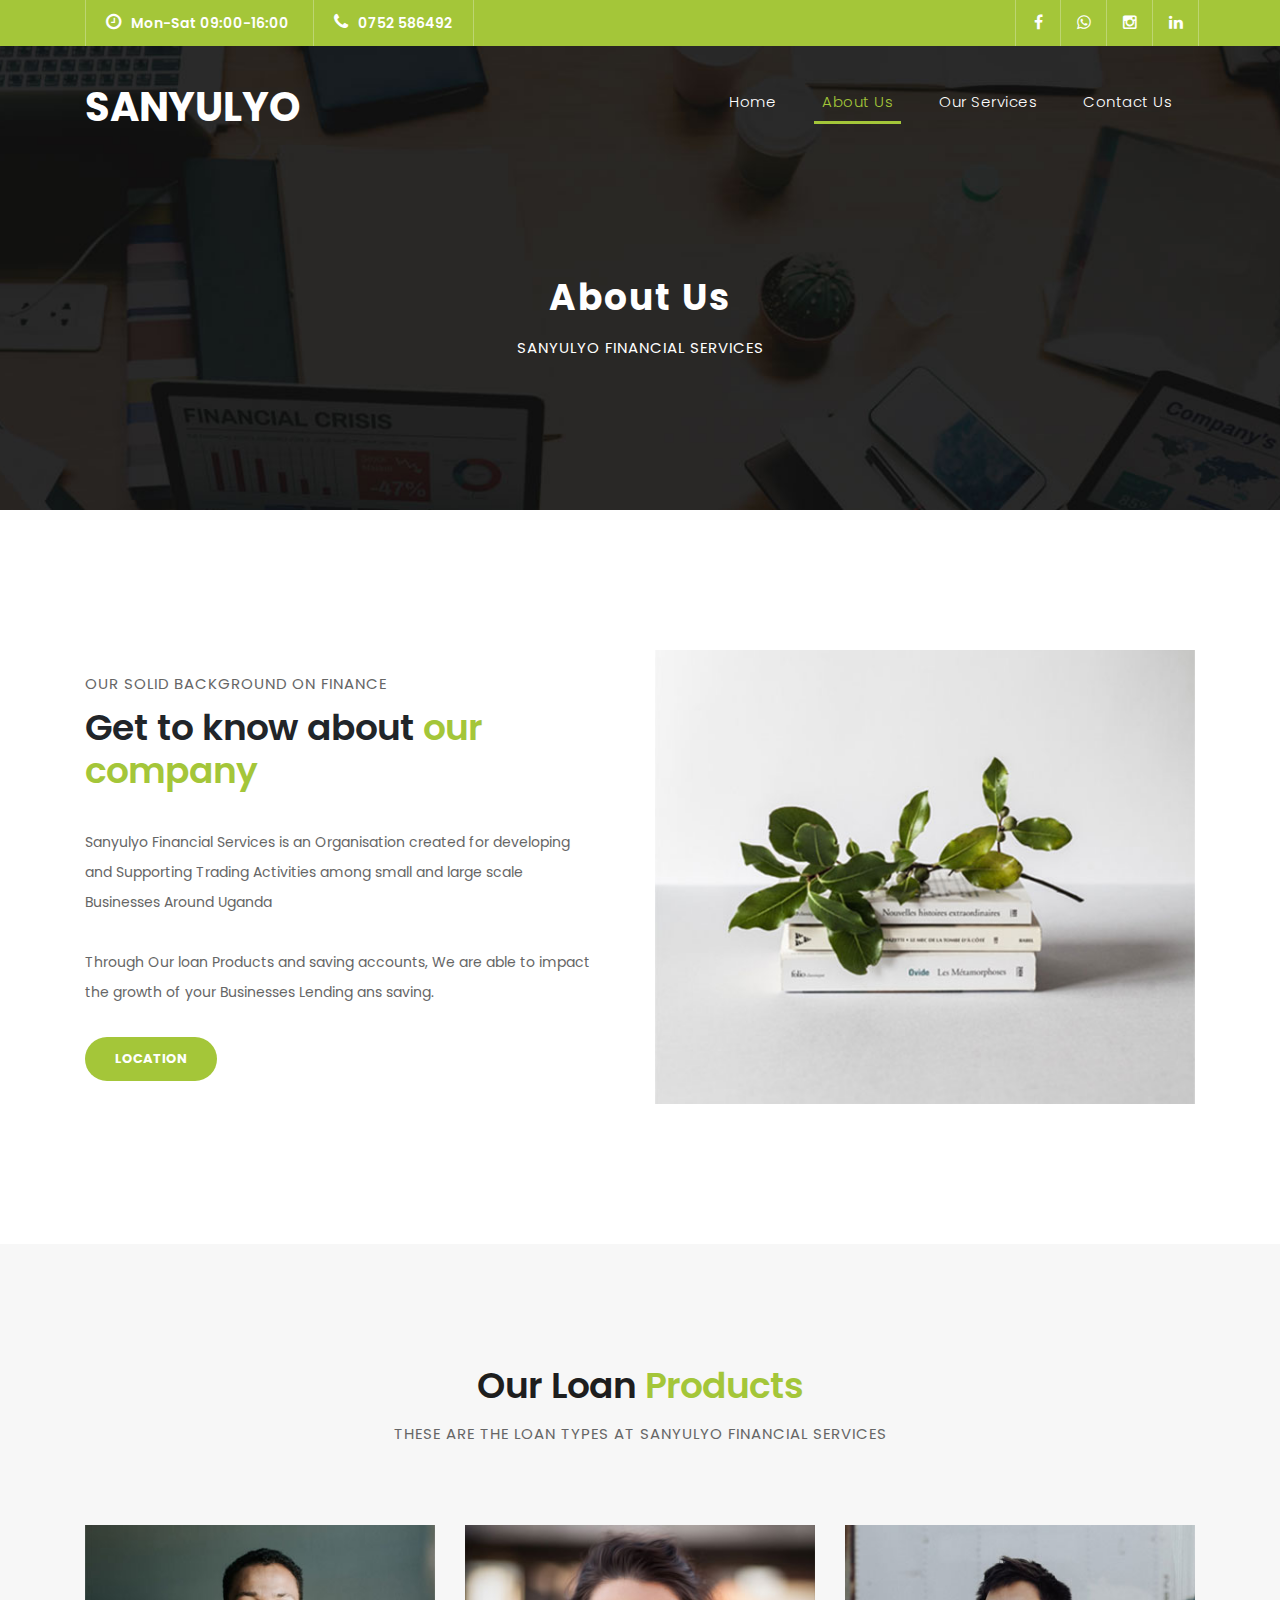
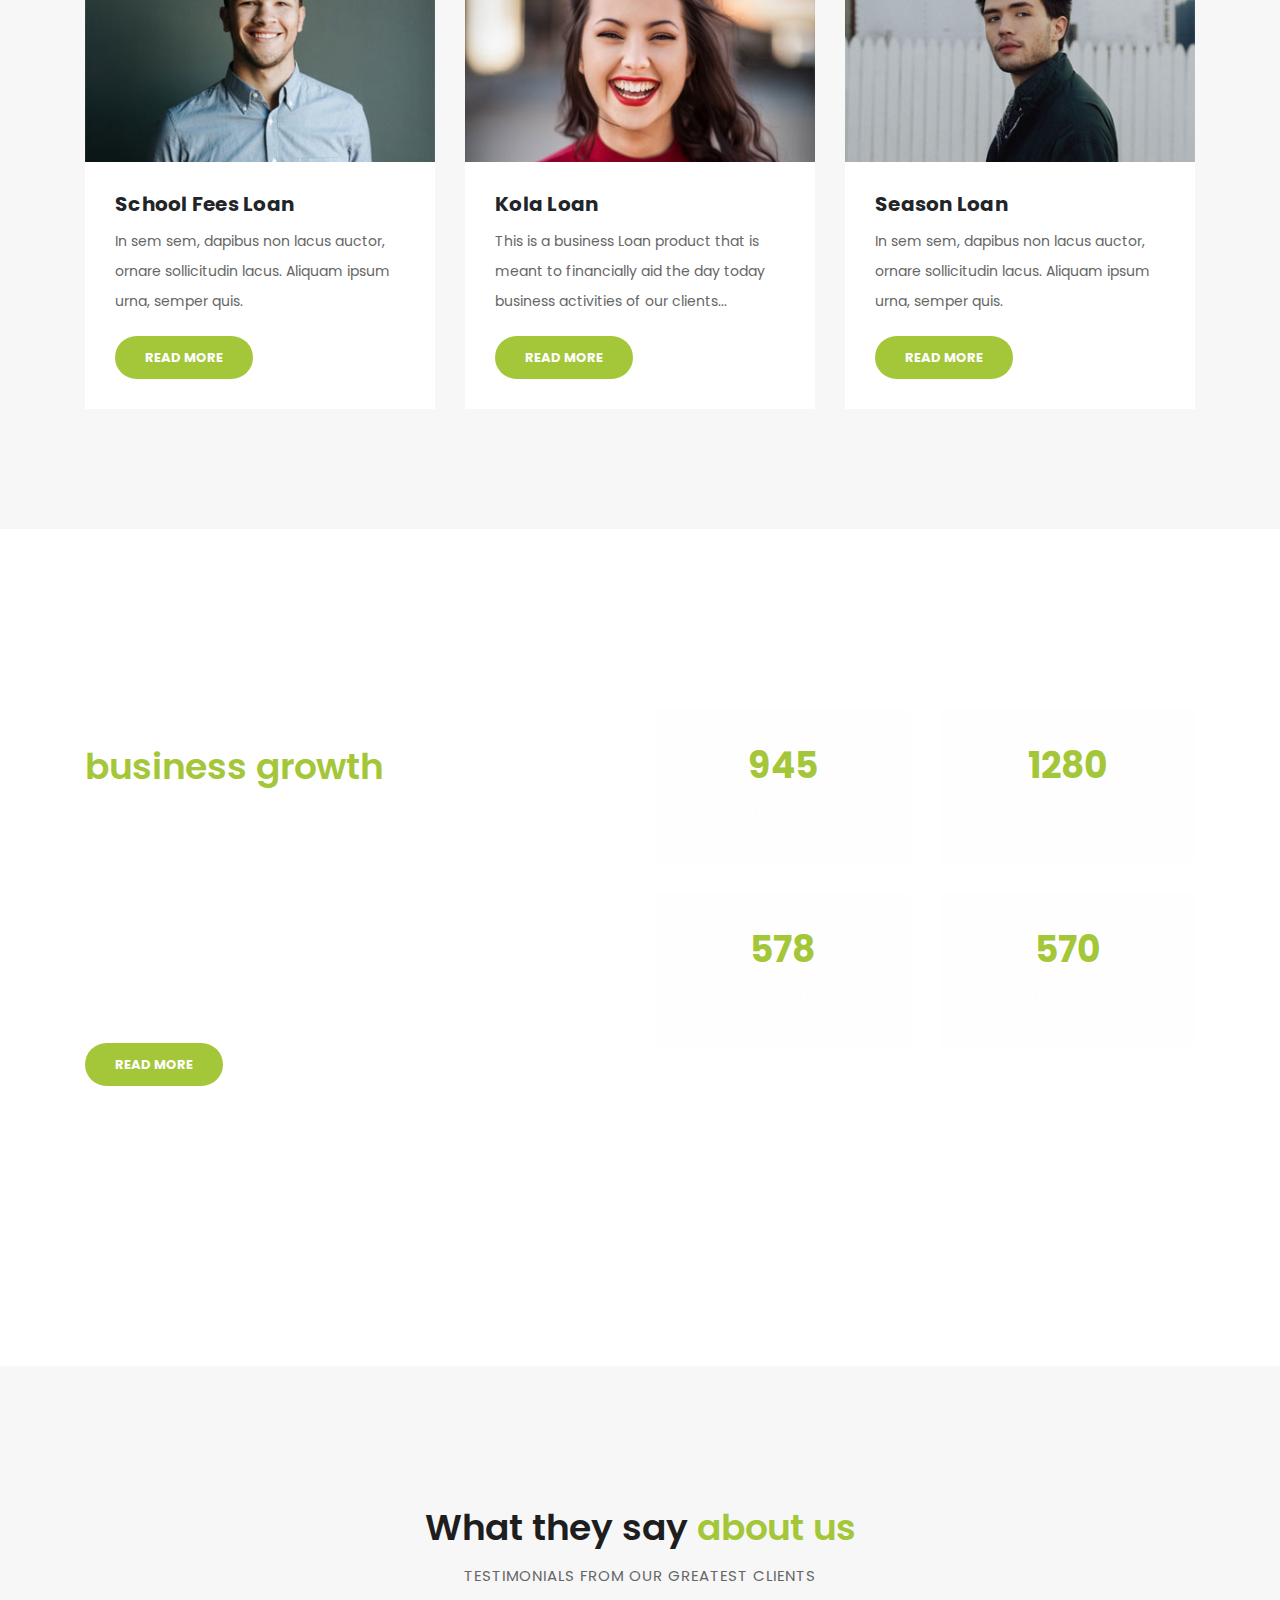
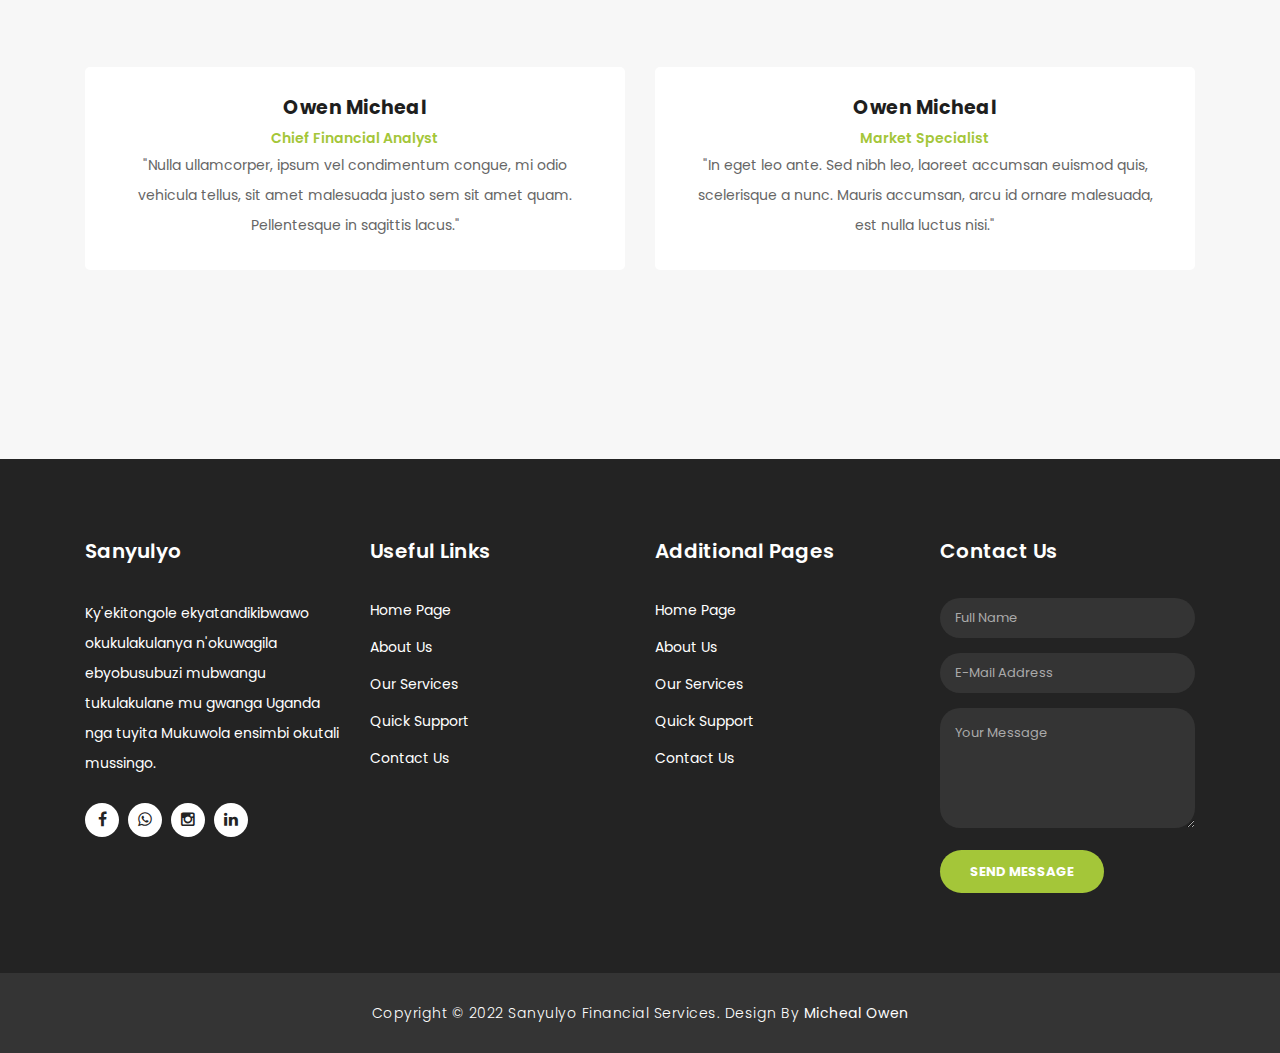
==== commit abce6db9: "Add files via upload" ====
--- a/about.html
+++ b/about.html
@@ -157,8 +157,8 @@
             <div class="team-item">
               <img src="assets/images/team_02.jpg" alt="">
               <div class="down-content">
-                <h4>Boda Boda Loan</h4>
-                <p>In sem sem, dapibus non lacus auctor, ornare sollicitudin lacus. Aliquam ipsum urna, semper quis.</p>
+                <h4>Kola Loan</h4>
+                <p>This is a business Loan product that is meant to financially aid the day today business activities of our clients...</p>
                 <a href="services.html" class="filled-button">Read More</a>
               </div>
             </div>
--- a/assets/css/templatemo-finance-business.css
+++ b/assets/css/templatemo-finance-business.css
@@ -1140,7 +1140,7 @@
 	width: 100%;
 	padding: 30px 30px;
 	display: inline-block;
-	background-color: #a4c639;
+	background-color: #ff8818;
   	font-size: 20px;
   	color: #121212;
   	letter-spacing: 0.5px;
@@ -1181,6 +1181,12 @@
 	margin-top: 30px;
 }
 .tabs-content p {
+  font-size: 14px;
+  color: #7a7a7a;
+  margin-bottom: 0px;
+}
+
+.tabs-content li {
   font-size: 14px;
   color: #7a7a7a;
   margin-bottom: 0px;
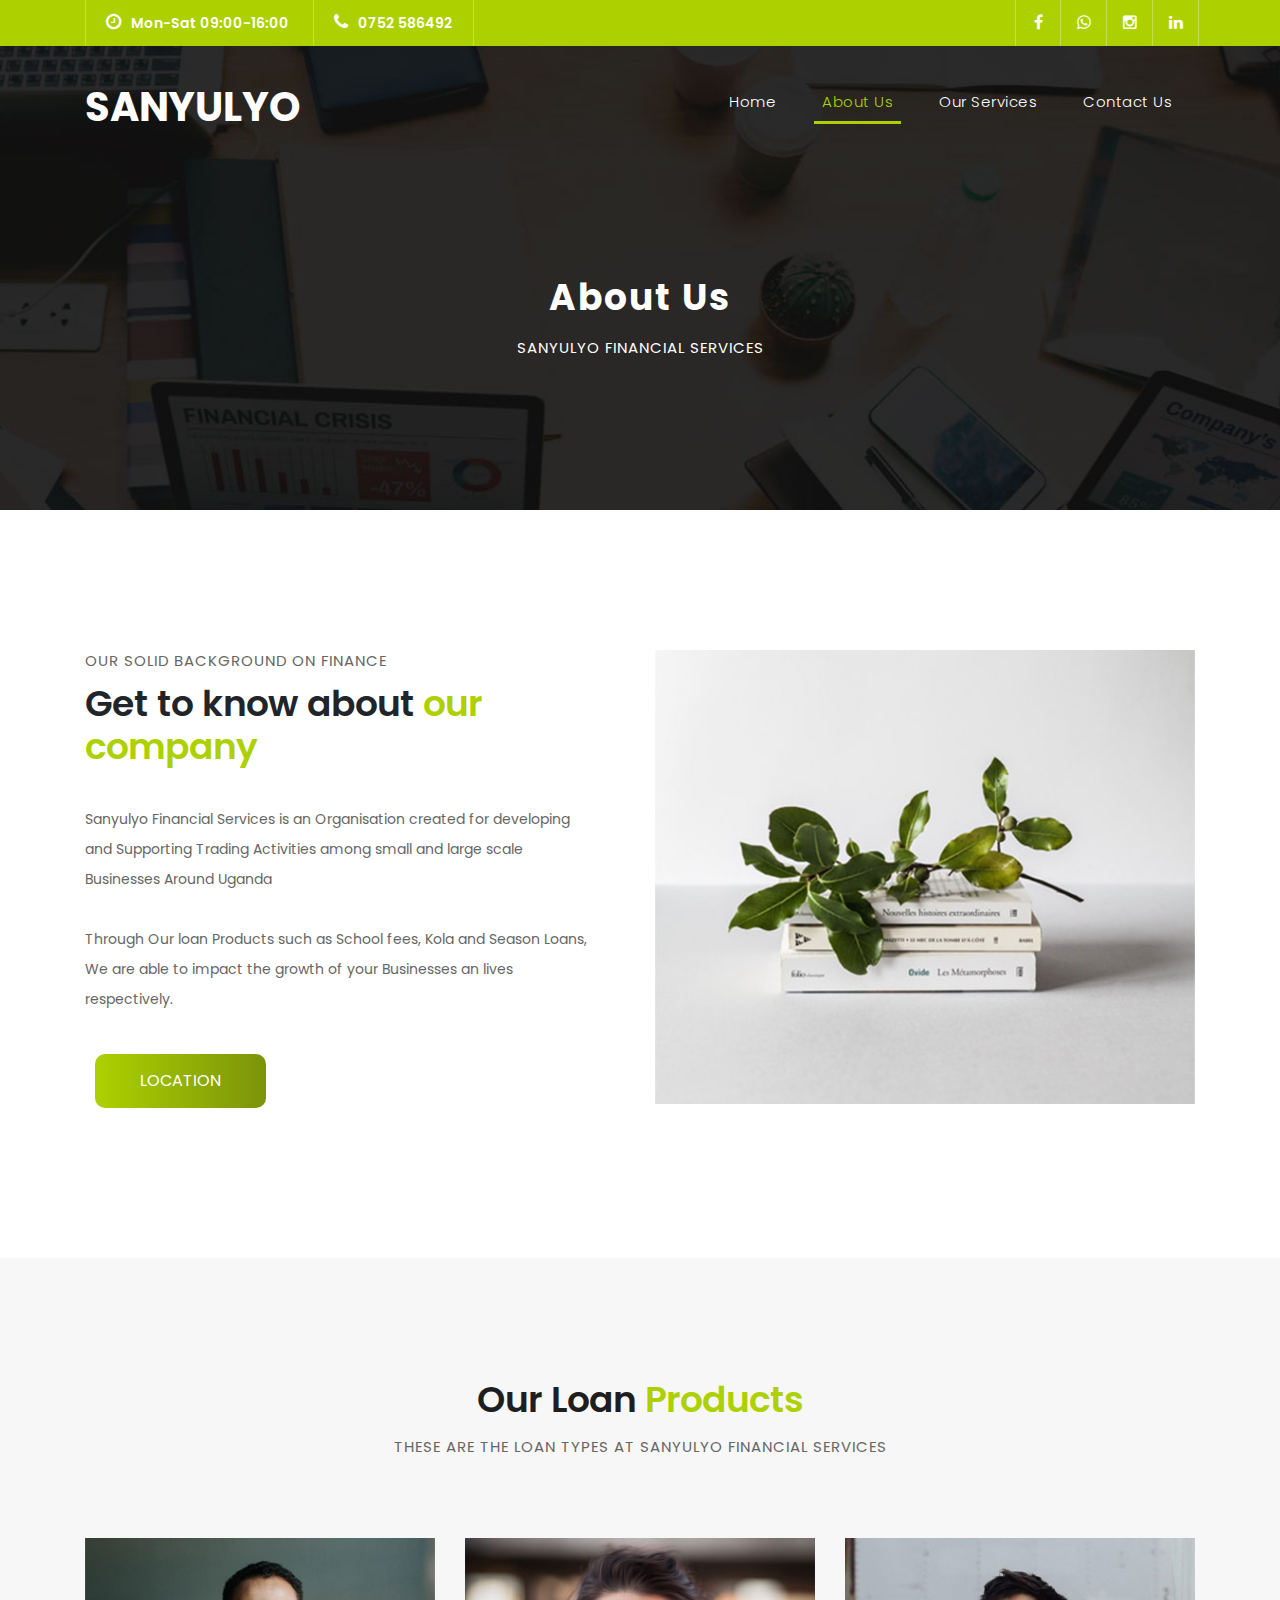
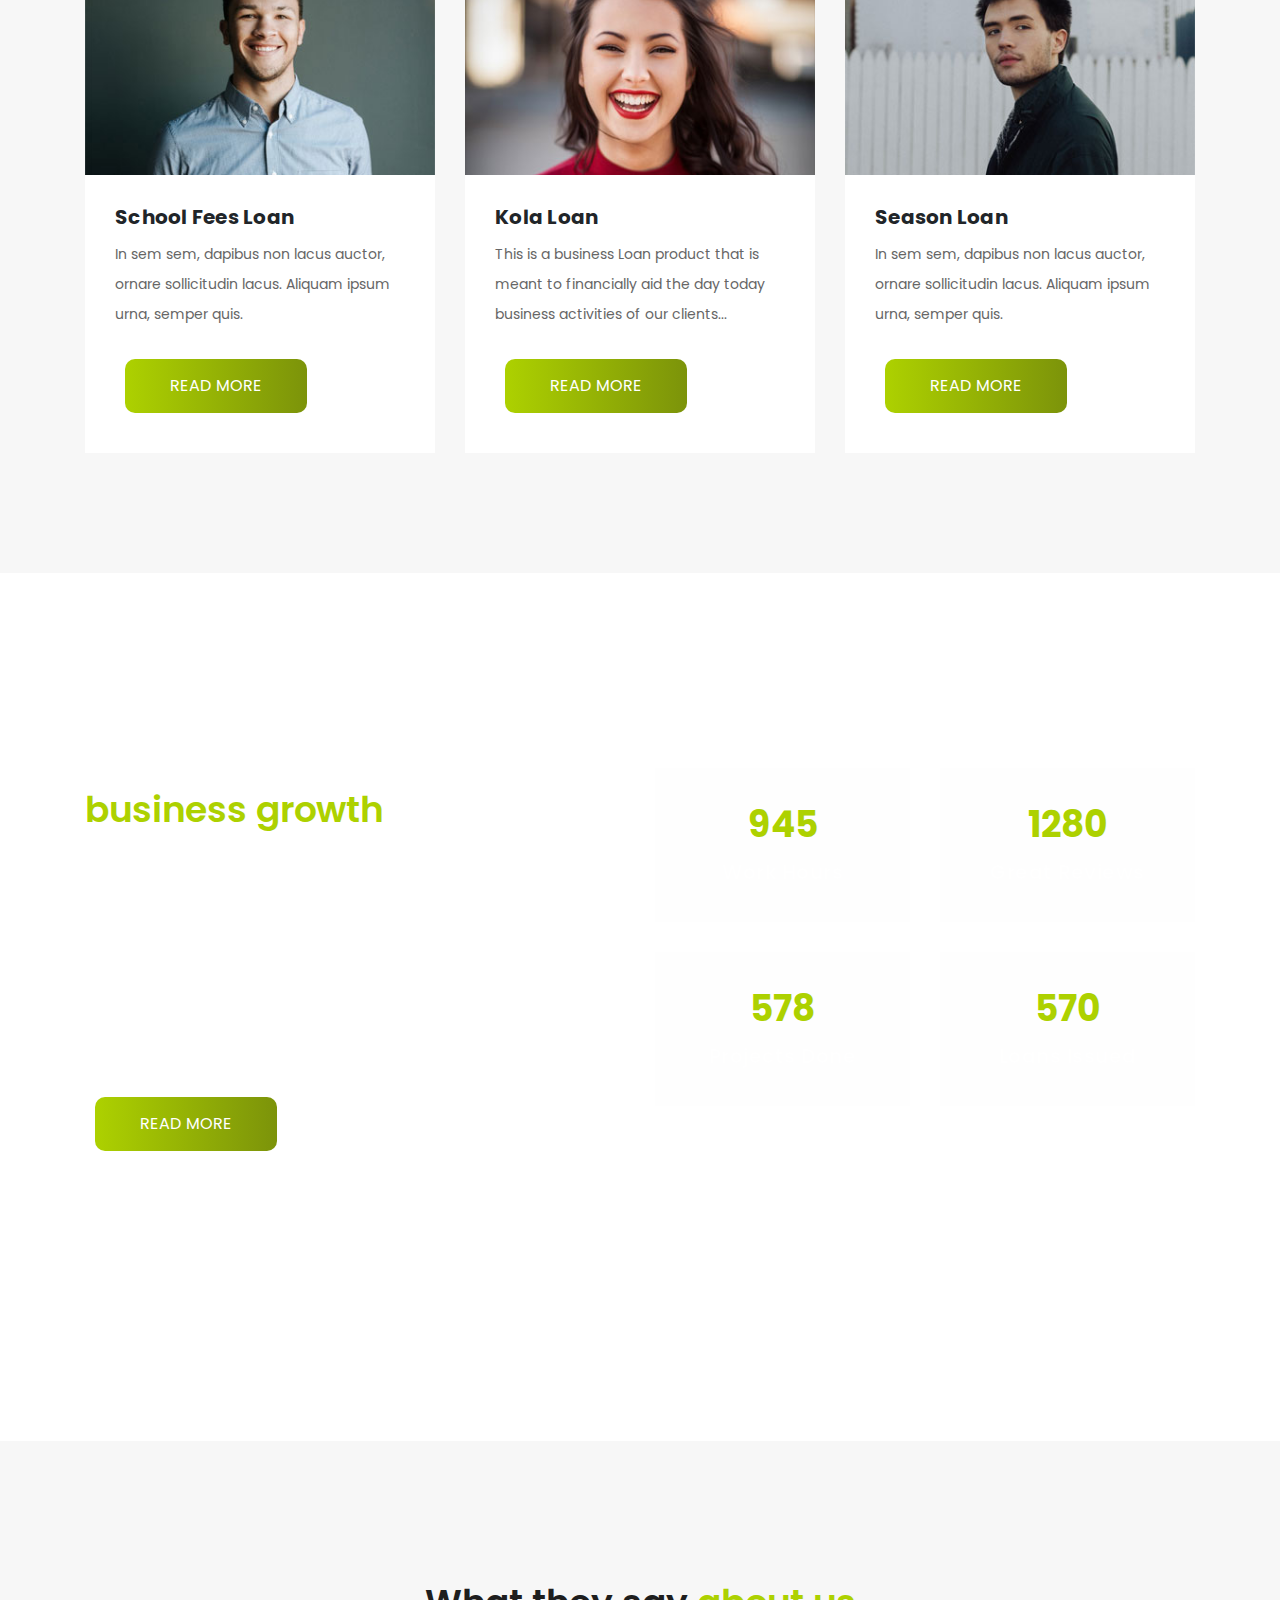
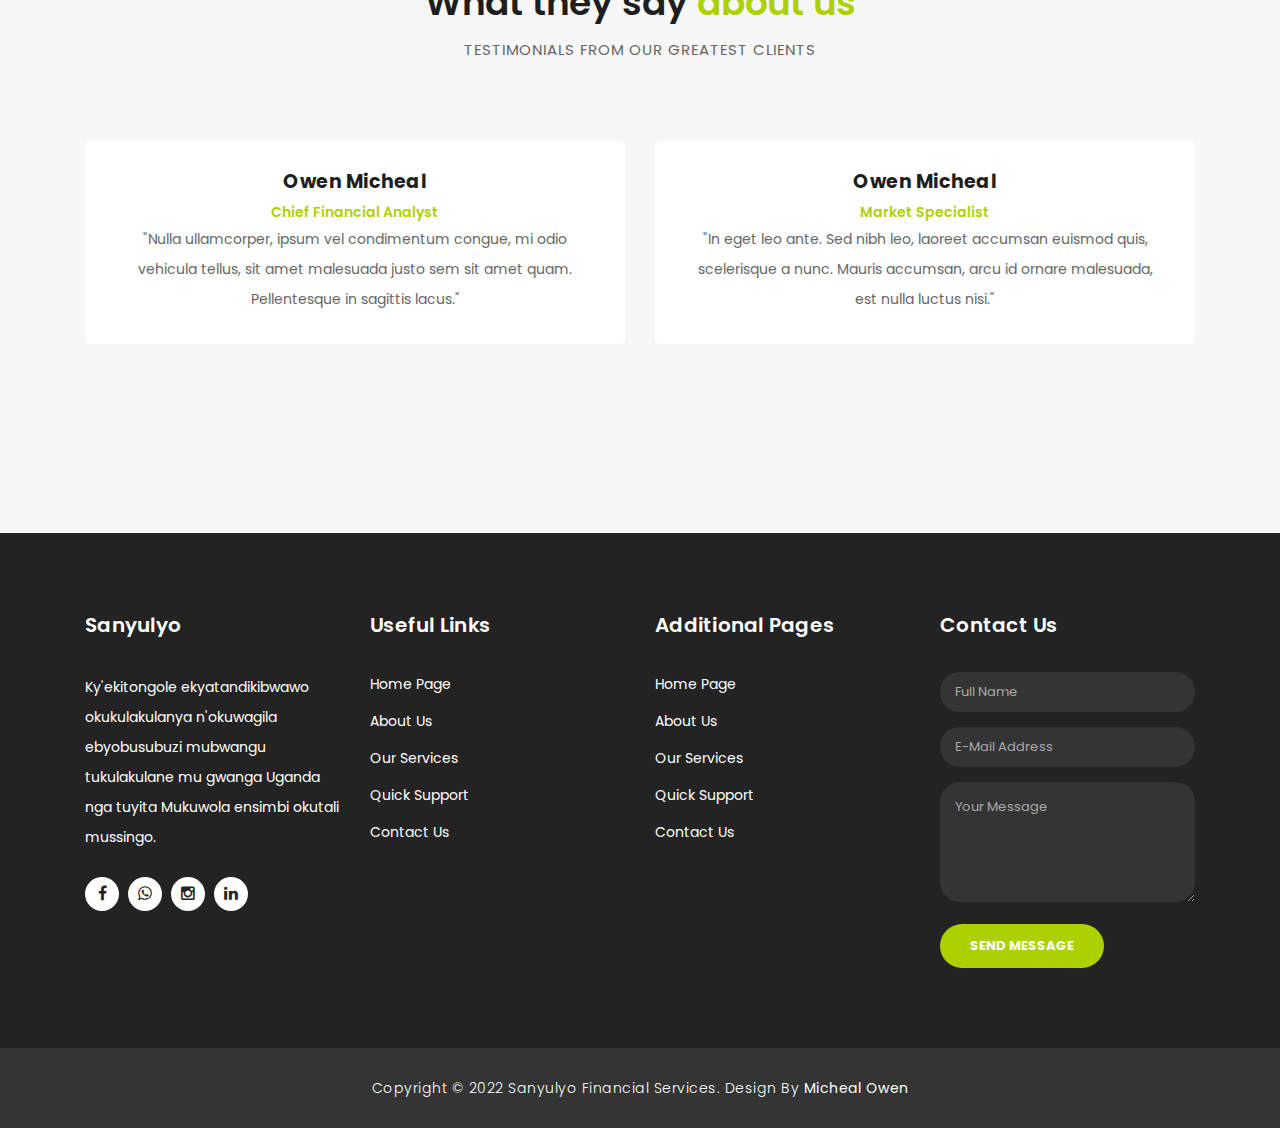
==== commit 5ddec4a2: "Add files via upload" ====
--- a/about.html
+++ b/about.html
@@ -116,7 +116,7 @@
                     <span>our solid background on finance</span>
                     <h2>Get to know about <em>our company</em></h2>
                     <p>Sanyulyo Financial Services is an Organisation created for developing and Supporting Trading Activities among small and large scale Businesses Around Uganda <br>
-                      <br>Through Our loan Products and saving accounts, We are able to impact the growth of your Businesses Lending ans saving.</p>
+                      <br>Through Our loan Products such as School fees, Kola and Season Loans, We are able to impact the growth of your Businesses an lives respectively.</p>
                     <a href="contact.html" class="filled-button">Location</a>
                   </div>
                 </div>
@@ -385,6 +385,8 @@
       }
     </script>
 
+
+<!--whatsaap button starts here-->
 <script>
   var url = 'https://wati-integration-service.clare.ai/ShopifyWidget/shopifyWidget.js?65767';
   var s = document.createElement('script');
@@ -405,7 +407,7 @@
 "brandSetting":{
     "brandName":"Sanyulyo",
     "brandSubTitle":"Typically replies instantly",
-    "brandImg":"https://cdn.clare.ai/wati/images/WATI_logo_square_2.png",
+    "brandImg":"https://encrypted-tbn0.gstatic.com/images?q=tbn:ANd9GcTmOIVQrl3Ri9dyopmmfWDOugv5RsRVGE549g&usqp=CAU",
     "welcomeText":"Hi there!\nHow can I help you?",
     "messageText":"Hello, I need more information about Sanyulyo Financial Services",
     "backgroundColor":"#0a5f54",
@@ -421,6 +423,8 @@
   var x = document.getElementsByTagName('script')[0];
   x.parentNode.insertBefore(s, x);
 </script>
+<!--whatsapp button ends here-->
+
 
   </body>
 </html>--- a/assets/css/templatemo-finance-business.css
+++ b/assets/css/templatemo-finance-business.css
@@ -31,22 +31,25 @@
 h1,h2,h3,h4,h5,h6 {
 	margin: 0px;
 }
-
+         
 a.filled-button {
-	background-color: #a4c639;
-	color: #fff;
-	font-size: 13px;
+	background-image: linear-gradient(to right, #ADD100 0%, #7B920A  51%, #ADD100  100%);
+	margin: 10px;
+	padding: 15px 45px;
+	text-align: center;
 	text-transform: uppercase;
-	font-weight: 700;
-	padding: 12px 30px;
-	border-radius: 30px;
-	display: inline-block;
-	transition: all 0.3s;
+	transition: 0.5s;
+	background-size: 200% auto;
+	color: white;            
+	
+	border-radius: 10px;
+	display: inline-block;
 }
 
 a.filled-button:hover {
-	background-color: #fff;
-	color: #a4c639;
+	background-position: right center; /* change the direction of the change here */
+	color: #fff;
+	text-decoration: none;
 }
 
 a.border-button {
@@ -80,7 +83,7 @@
 
 .section-heading em {
 	font-style: normal;
-	color: #a4c639;
+	color: #ADD100;
 }
 
 .section-heading span {
@@ -94,7 +97,7 @@
 
 #preloader {
   overflow: hidden;
-  background: #a4c639;
+  background: #ADD100;
   left: 0;
   right: 0;
   top: 0;
@@ -174,7 +177,7 @@
 /* Sub Header Style */
 
 .sub-header {
-	background-color: #a4c639;
+	background-color: #ADD100;
 	height: 46px;
 	line-height: 46px;
 }
@@ -255,7 +258,7 @@
 	box-shadow: 0px 1px 10px rgba(0,0,0,0.1);
 }
 .background-header .navbar-brand h2 {
-	color: #a4c639!important;
+	color: #ADD100!important;
 }
 .background-header .navbar-nav a.nav-link {
 	color: #1e1e1e!important;
@@ -265,7 +268,7 @@
 .background-header .navbar-nav .nav-link.active,
 .background-header .navbar-nav .nav-link.show,
 .background-header .navbar-nav .show>.nav-link {
-	color: #a4c639!important;
+	color: #ADD100!important;
 }
 .navbar .navbar-brand {
 	float: 	left;
@@ -309,8 +312,8 @@
 .navbar .navbar-nav .nav-link.active,
 .navbar .navbar-nav .nav-link.show,
 .navbar .navbar-nav .show>.nav-link {
-	color: #a4c639;
-	border-bottom: 3px solid #a4c639;
+	color: #ADD100;
+	border-bottom: 3px solid #ADD100;
 }
 .navbar .navbar-toggler-icon {
 	background-image: none;
@@ -327,7 +330,7 @@
 }
 .navbar .navbar-toggler-icon:after {
 	content: '\f0c9';
-	color: #a4c639;
+	color: #ADD100;
 	font-size: 18px;
 	line-height: 26px;
 	font-family: 'FontAwesome';
@@ -455,7 +458,7 @@
   text-transform: uppercase;
   font-weight: 700;
   letter-spacing: 1px;
-  color:#a4c639;
+  color:#ADD100;
   animation:fadeOutRight 1s both;
 }
 
@@ -465,7 +468,7 @@
   font-size: 44px;
   font-weight: 700;
   letter-spacing: 2.5px;
-  color:#ff8818;
+  color:rgb(245, 135, 0);
   overflow:hidden;
   animation:fadeOutLeft 1s both;
 }
@@ -521,8 +524,10 @@
 
 /* Request Form */
 
+
+
 .request-form {
-	background-color: #ff8818;
+	background: linear-gradient(107deg, rgb(255, 67, 5) 11.1%, rgb(245, 135, 0) 95.3%);;
 	padding: 40px 0px;
 	color: #fff;
 }
@@ -606,7 +611,7 @@
 
 .fun-facts em {
 	font-style: normal;
-	color: #a4c639;
+	color: #ADD100;
 }
 
 .fun-facts p {
@@ -627,7 +632,7 @@
 
 .count-digit {
     margin: 5px 0px;
-    color: #a4c639;
+    color: #ADD100;
     font-weight: 700;
     font-size: 36px;
 }
@@ -685,7 +690,7 @@
 
 .more-info .right-content em {
 	font-style: normal;
-	color: #a4c639;
+	color: #ADD100;
 }
 
 .more-info .right-content p {
@@ -726,7 +731,7 @@
 	margin-top: 8px;
 	font-weight: 600;
 	font-size: 14px;
-	color: #a4c639;
+	color: #ADD100;
 }
 .testimonial-item img {
 	max-width: 60px;
@@ -759,7 +764,7 @@
 }
 
 .callback-form .contact-form {
-	background-color: #ff8818;
+	background: linear-gradient(107deg, rgb(255, 67, 5) 11.1%, rgb(245, 135, 0) 95.3%);;
 	padding: 60px;
 	border-radius: 5px;
 	text-align: center;
@@ -835,11 +840,11 @@
 
 .callback-form .contact-form button.border-button:hover {
 	background-color: #fff;
-	color: #a4c639;
+	color: #ADD100;
 }
 
 .contact-us .contact-form button.filled-button {
-	background-color: #a4c639;
+	background-color: #ADD100;
 	color: #fff;
 	border: none;
 	font-size: 13px;
@@ -857,7 +862,7 @@
 
 .contact-us .contact-form button.filled-button:hover {
 	background-color: #fff;
-	color: #a4c639;
+	color: #ADD100;
 }
 
 
@@ -931,7 +936,7 @@
 }
 
 footer ul.social-icons li a:hover {
-	background-color: #a4c639;
+	background-color: #ADD100;
 }
 
 footer ul.menu-list li {
@@ -949,7 +954,7 @@
 }
 
 footer ul.menu-list li a:hover {
-	color: #a4c639;
+	color: #ADD100;
 }
 
 footer .contact-form input {
@@ -1010,7 +1015,7 @@
 footer .contact-form button.filled-button {
 	background-color: transparent;
 	color: #fff;
-	background-color: #a4c639;
+	background-color: #ADD100;
 	border: none;
 	font-size: 13px;
 	text-transform: uppercase;
@@ -1027,7 +1032,7 @@
 
 footer .contact-form button.filled-button:hover {
 	background-color: #fff;
-	color: #a4c639;
+	color: #ADD100;
 }
 
 
@@ -1105,7 +1110,7 @@
 }
 
 .team-item .down-content span {
-	color: #a4c639;
+	color: #ADD100;
 	font-weight: 600;
 	font-size: 14px;
 	display: block;
@@ -1140,7 +1145,7 @@
 	width: 100%;
 	padding: 30px 30px;
 	display: inline-block;
-	background-color: #ff8818;
+	background: linear-gradient(107deg, rgb(255, 67, 5) 11.1%, rgb(245, 135, 0) 95.3%);
   	font-size: 20px;
   	color: #121212;
   	letter-spacing: 0.5px;
@@ -1207,7 +1212,7 @@
 }
 
 .contact-information .contact-item i {
-	color: #a4c639;
+	color: #ADD100;
 	font-size: 48px;
 	margin-bottom: 40px;
 }
@@ -1225,7 +1230,7 @@
 
 .contact-information .contact-item a {
 	font-weight: 600;
-	color: #a4c639;
+	color: #ADD100;
 	font-size: 15px;
 }
 
@@ -1339,7 +1344,7 @@
 	.navbar .navbar-nav .nav-link.active,
 	.navbar .navbar-nav .nav-link.show,
 	.navbar .navbar-nav .show>.nav-link {
-		color: #a4c639!important;
+		color: #ADD100!important;
 		border-bottom: none!important;
 	}
 }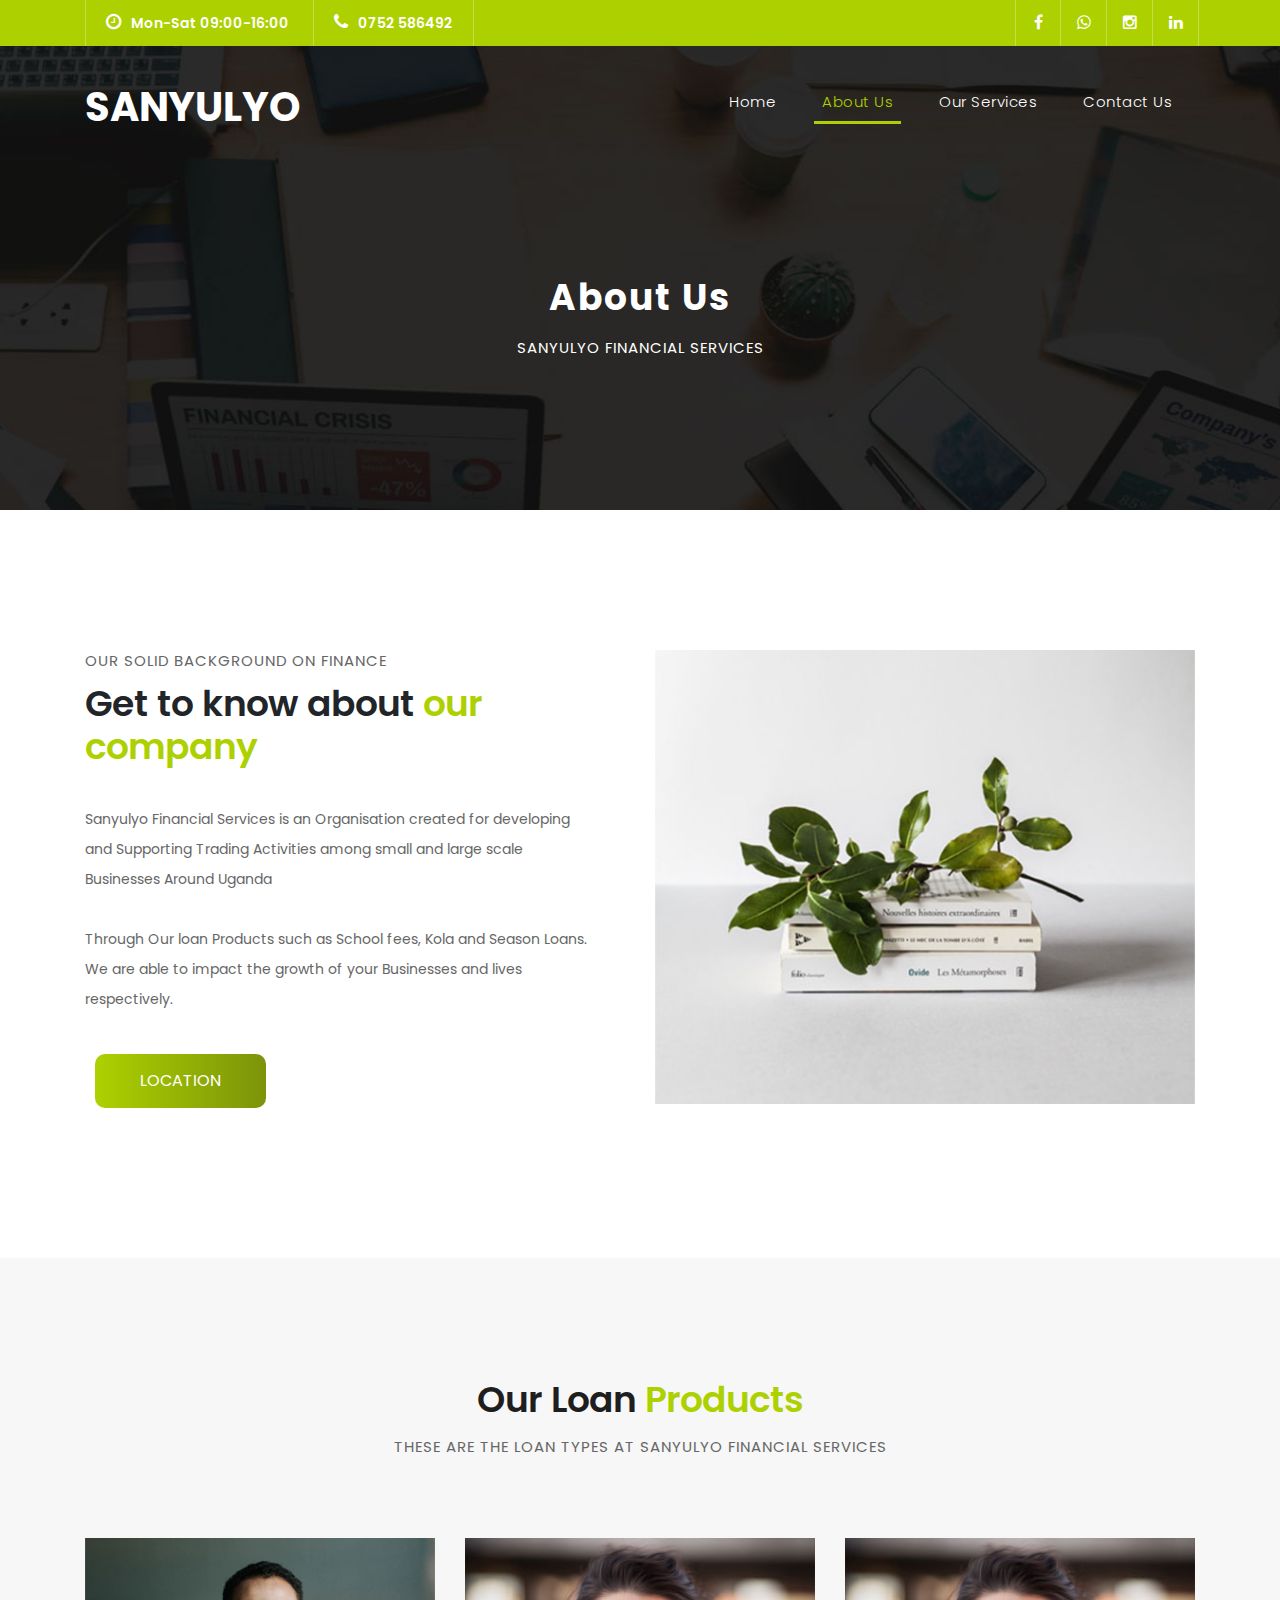
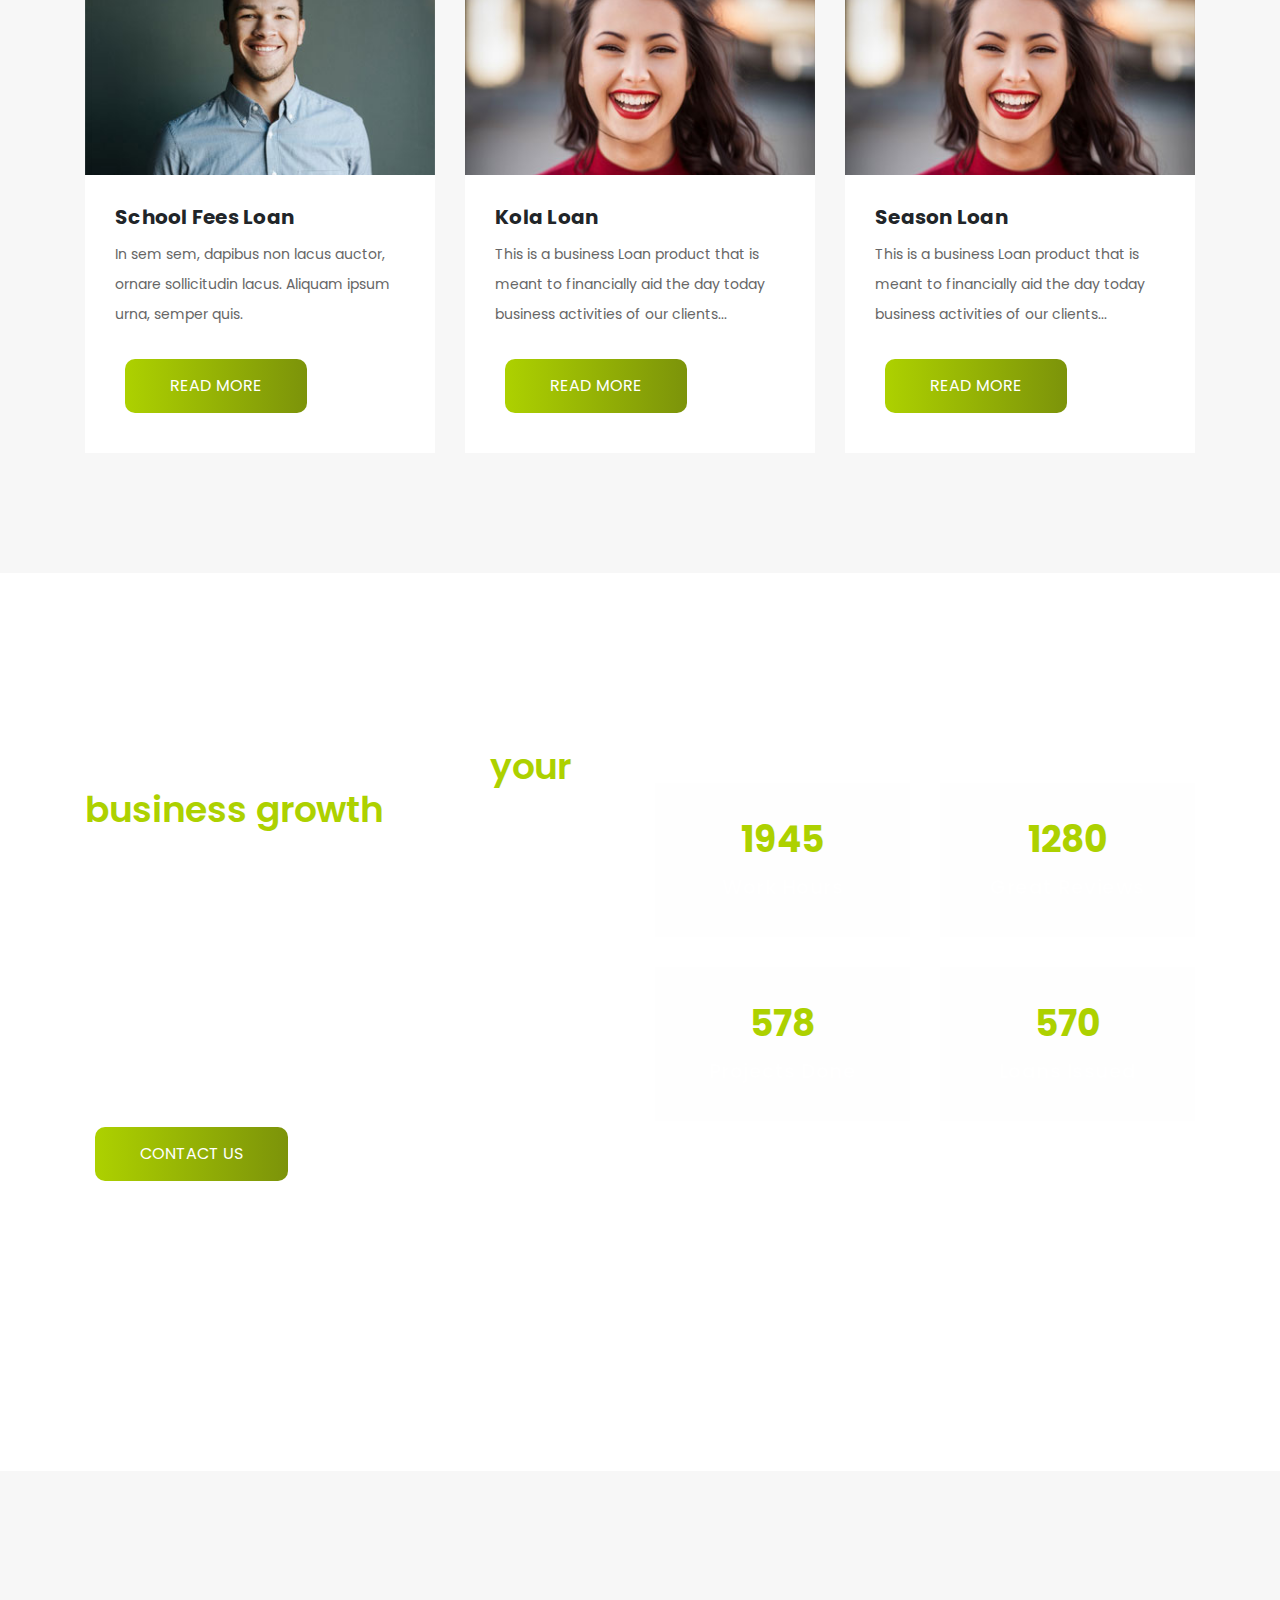
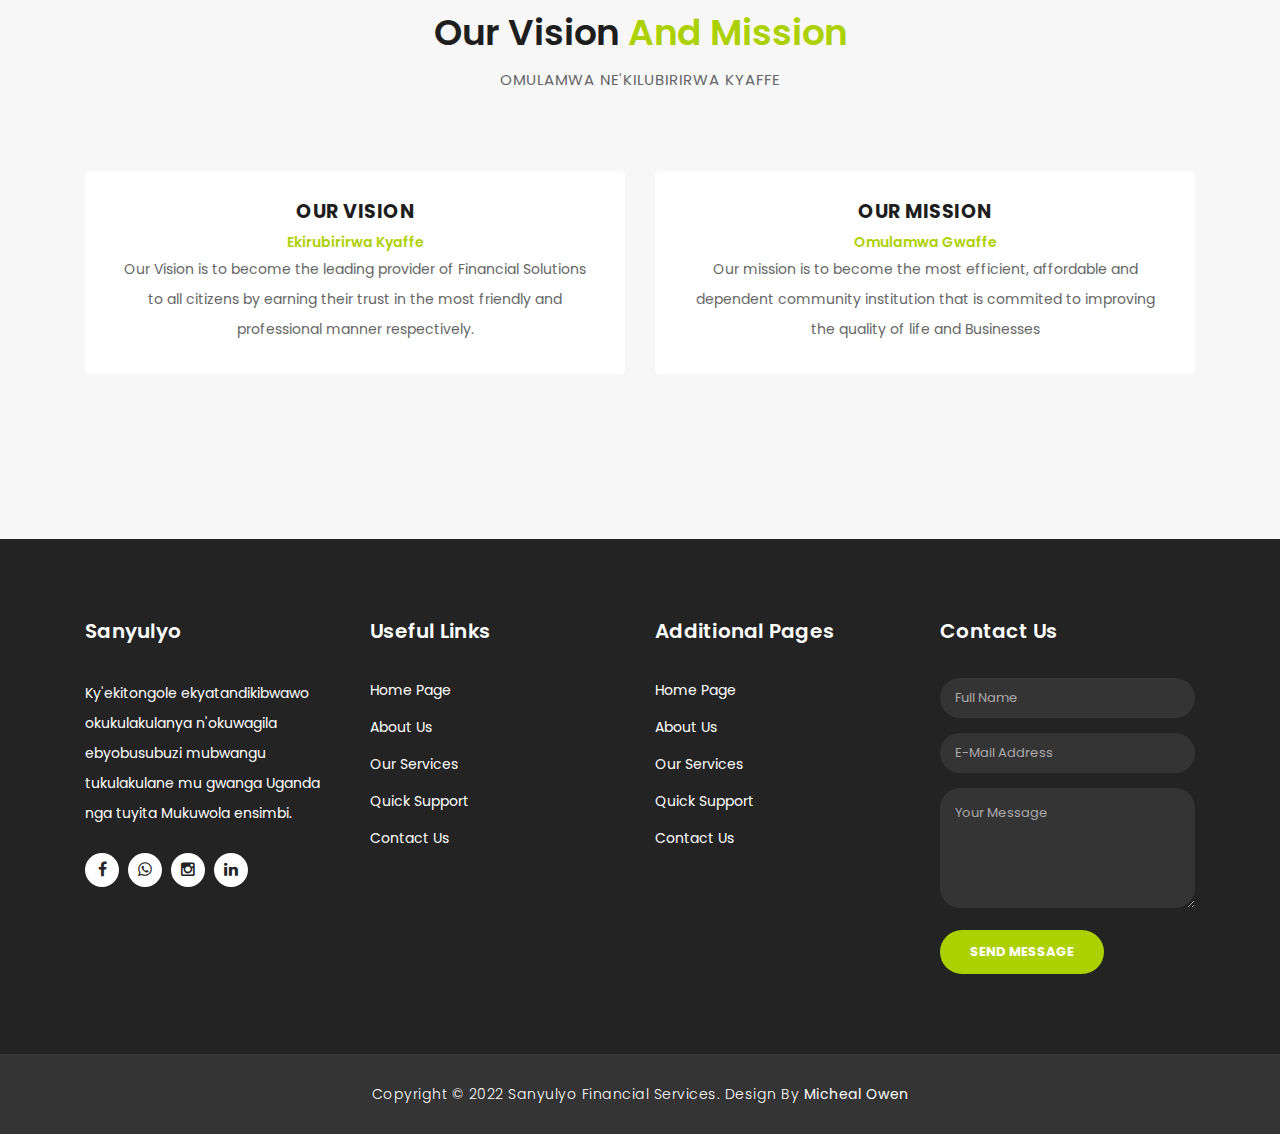
==== commit 17afb24d: "Add files via upload" ====
--- a/about.html
+++ b/about.html
@@ -4,12 +4,14 @@
   <head>
 
     <meta charset="utf-8">
+    <title>Sanyulyo - About Page</title>
     <meta name="viewport" content="width=device-width, initial-scale=1, shrink-to-fit=no">
-    <meta name="Sanyulyo" content="Financial Services">
+    <meta name="Sanyulyo" keyword="Financial Services">
     <meta name="Sanyulyo" content="Financial Services">
     <link href="https://fonts.googleapis.com/css?family=Poppins:100,200,300,400,500,600,700,800,900&display=swap" rel="stylesheet">
 
-    <title>Sanyulyo - About Page</title>
+    <link href="assets\images/ss.jpg" rel="icon">
+
 
     <!-- Bootstrap core CSS -->
     <link href="vendor/bootstrap/css/bootstrap.min.css" rel="stylesheet">
@@ -116,7 +118,7 @@
                     <span>our solid background on finance</span>
                     <h2>Get to know about <em>our company</em></h2>
                     <p>Sanyulyo Financial Services is an Organisation created for developing and Supporting Trading Activities among small and large scale Businesses Around Uganda <br>
-                      <br>Through Our loan Products such as School fees, Kola and Season Loans, We are able to impact the growth of your Businesses an lives respectively.</p>
+                      <br>Through Our loan Products such as School fees, Kola and Season Loans. We are able to impact the growth of your Businesses and lives respectively.</p>
                     <a href="contact.html" class="filled-button">Location</a>
                   </div>
                 </div>
@@ -165,14 +167,15 @@
           </div>
           <div class="col-md-4">
             <div class="team-item">
-              <img src="assets/images/team_03.jpg" alt="">
+              <img src="assets/images/team_02.jpg" alt="">
               <div class="down-content">
                 <h4>Season Loan</h4>
-                <p>In sem sem, dapibus non lacus auctor, ornare sollicitudin lacus. Aliquam ipsum urna, semper quis.</p>
+                <p>This is a business Loan product that is meant to financially aid the day today business activities of our clients...</p>
                 <a href="services.html" class="filled-button">Read More</a>
               </div>
             </div>
           </div>
+
         </div>
       </div>
     </div>
@@ -181,61 +184,61 @@
 
     <!--solutions starts here-->
 
-       <div class="fun-facts">
-        <div class="container">
-          <div class="row">
-            <div class="col-md-6">
-              <div class="left-content">
-                <span>Twewayo Okubaweleza Banaffe</span>
-                <h2>Our solutions for your <em>business growth</em></h2>
-                <p>Pellentesque ultrices at turpis in vestibulum. Aenean pretium elit nec congue elementum. Nulla luctus laoreet porta. Maecenas at nisi tempus, porta metus vitae, faucibus augue. 
-                <br><br>Fusce et venenatis ex. Quisque varius, velit quis dictum sagittis, odio velit molestie nunc, ut posuere ante tortor ut neque.</p>
-                <a href="services.html" class="filled-button">Read More</a>
-              </div>
-            </div>
-            <div class="col-md-6 align-self-center">
-              <div class="row">
-                <div class="col-md-6">
-                  <div class="count-area-content">
-                    <div class="count-digit">945</div>
-                    <div class="count-title">Work Hours</div>
-                  </div>
-                </div>
-                <div class="col-md-6">
-                  <div class="count-area-content">
-                    <div class="count-digit">1280</div>
-                    <div class="count-title">Great Reviews</div>
-                  </div>
-                </div>
-                <div class="col-md-6">
-                  <div class="count-area-content">
-                    <div class="count-digit">578</div>
-                    <div class="count-title">Projects Done</div>
-                  </div>
-                </div>
-                <div class="col-md-6">
-                  <div class="count-area-content">
-                    <div class="count-digit">570</div>
-                    <div class="count-title">Loans Issued</div>
-                  </div>
-                </div>
-              </div>
-            </div>
-          </div>
-        </div>
-      </div>
-        
-    <!--solutions ends here-->
-
-    <!--testmonials starts here-->
-
-    <div class="testimonials">
+    <div class="fun-facts">
+      <div class="container">
+        <div class="row">
+          <div class="col-md-6">
+            <div class="left-content">
+              <span>Twewayo Okubaweleza Banaffe</span>
+              <h2>We are the Solution to <em>your business growth</em></h2>
+              <p>Through Our Loan Products(Kola Loan, Season Loan, School Fees Loan), we are able to impact the growth of Both your life and Business by lending You Money.
+              <br><br>Sanyulyo Financial Services has two brunches located at Kalerwe Gayaza Road opposite Total Kalerwe and at Kampala Nyumba Kumbwa Buliding Respectively.</p>
+              <a href="contact.html" class="filled-button">Contact Us</a>
+            </div>
+          </div>
+          <div class="col-md-6 align-self-center">
+            <div class="row">
+              <div class="col-md-6">
+                <div class="count-area-content">
+                  <div class="count-digit">1945</div>
+                  <div class="count-title">Work Hours</div>
+                </div>
+              </div>
+              <div class="col-md-6">
+                <div class="count-area-content">
+                  <div class="count-digit">1280</div>
+                  <div class="count-title">Great Reviews</div>
+                </div>
+              </div>
+              <div class="col-md-6">
+                <div class="count-area-content">
+                  <div class="count-digit">578</div>
+                  <div class="count-title">Projects Done</div>
+                </div>
+              </div>
+              <div class="col-md-6">
+                <div class="count-area-content">
+                  <div class="count-digit">570</div>
+                  <div class="count-title">Loans Issued</div>
+                </div>
+              </div>
+            </div>
+          </div>
+        </div>
+      </div>
+    </div>
+      
+      <!--solutions ends here-->
+
+     <!--testmonials starts here-->
+
+     <div class="testimonials">
       <div class="container">
         <div class="row">
           <div class="col-md-12">
             <div class="section-heading">
-              <h2>What they say <em>about us</em></h2>
-              <span>testimonials from our greatest clients</span>
+              <h2>Our Vision <em>And Mission</em></h2>
+              <span>Omulamwa Ne'kilubirirwa Kyaffe</span>
             </div>
           </div>
           <div class="col-md-12">
@@ -243,40 +246,22 @@
               
               <div class="testimonial-item">
                 <div class="inner-content">
-                  <h4>Owen Micheal</h4>
-                  <span>Chief Financial Analyst</span>
-                  <p>"Nulla ullamcorper, ipsum vel condimentum congue, mi odio vehicula tellus, sit amet malesuada justo sem sit amet quam. Pellentesque in sagittis lacus."</p>
+                  <h4>OUR VISION</h4>
+                  <span>Ekirubirirwa Kyaffe</span>
+                  <p>Our Vision is to become the leading provider of Financial Solutions to all citizens by earning their trust in the most friendly and professional manner respectively.</p>
                 </div>
                 <img src="http://placehold.it/60x60" alt="">
               </div>
               
               <div class="testimonial-item">
                 <div class="inner-content">
-                  <h4>Owen Micheal</h4>
-                  <span>Market Specialist</span>
-                  <p>"In eget leo ante. Sed nibh leo, laoreet accumsan euismod quis, scelerisque a nunc. Mauris accumsan, arcu id ornare malesuada, est nulla luctus nisi."</p>
+                  <h4>OUR MISSION</h4>
+                  <span>Omulamwa Gwaffe</span>
+                  <p>Our mission is to become the most efficient, affordable and dependent community institution that is commited to improving the quality of life and Businesses</p>
                 </div>
                 <img src="http://placehold.it/60x60" alt="">
               </div>
               
-              <div class="testimonial-item">
-                <div class="inner-content">
-                  <h4>Owen Micheal</h4>
-                  <span>Chief Accountant</span>
-                  <p>"Ut ultricies maximus turpis, in sollicitudin ligula posuere vel. Donec finibus maximus neque, vitae egestas quam imperdiet nec. Proin nec mauris eu tortor consectetur tristique."</p>
-                </div>
-                <img src="http://placehold.it/60x60" alt="">
-              </div>
-              
-              <div class="testimonial-item">
-                <div class="inner-content">
-                  <h4>Owen Micheal  </h4>
-                  <span>Marketing Head</span>
-                  <p>"Curabitur sollicitudin, tortor at suscipit volutpat, nisi arcu aliquet dui, vitae semper sem turpis quis libero. Quisque vulputate lacinia nisl ac lobortis."</p>
-                </div>
-                <img src="http://placehold.it/60x60" alt="">
-              </div>
-              
             </div>
           </div>
         </div>
@@ -284,6 +269,8 @@
     </div>
 
     <!--testmonials ends here-->
+
+    
 
     <!-- Footer Starts Here -->
     <footer>
@@ -291,7 +278,7 @@
         <div class="row">
           <div class="col-md-3 footer-item">
             <h4>Sanyulyo</h4>
-            <p>Ky'ekitongole ekyatandikibwawo okukulakulanya n'okuwagila ebyobusubuzi mubwangu tukulakulane mu gwanga Uganda nga tuyita Mukuwola ensimbi okutali mussingo.</p>
+            <p>Ky'ekitongole ekyatandikibwawo okukulakulanya n'okuwagila ebyobusubuzi mubwangu tukulakulane mu gwanga Uganda nga tuyita Mukuwola ensimbi.</p>
             <ul class="social-icons">
               <li><a href="#"><i class="fa fa-facebook"></i></a></li>
               <li><a href="#"><i class="fa fa-whatsapp"></i></a></li>
--- a/assets/css/templatemo-finance-business.css
+++ b/assets/css/templatemo-finance-business.css
@@ -320,19 +320,19 @@
 }
 .navbar .navbar-toggler {
 	border-color: #fff;
-	background-color: #fff;	
-	height: 36px;
+	height: 40px;
 	outline: none;
-	border-radius: 0px;
+	border-radius: 10px;
 	position: absolute;
 	right: 30px;
-	top: 20px;
+	top: 30px;
+	
 }
 .navbar .navbar-toggler-icon:after {
 	content: '\f0c9';
 	color: #ADD100;
-	font-size: 18px;
-	line-height: 26px;
+	font-size: 25px;
+	line-height: 30px;
 	font-family: 'FontAwesome';
 }
 
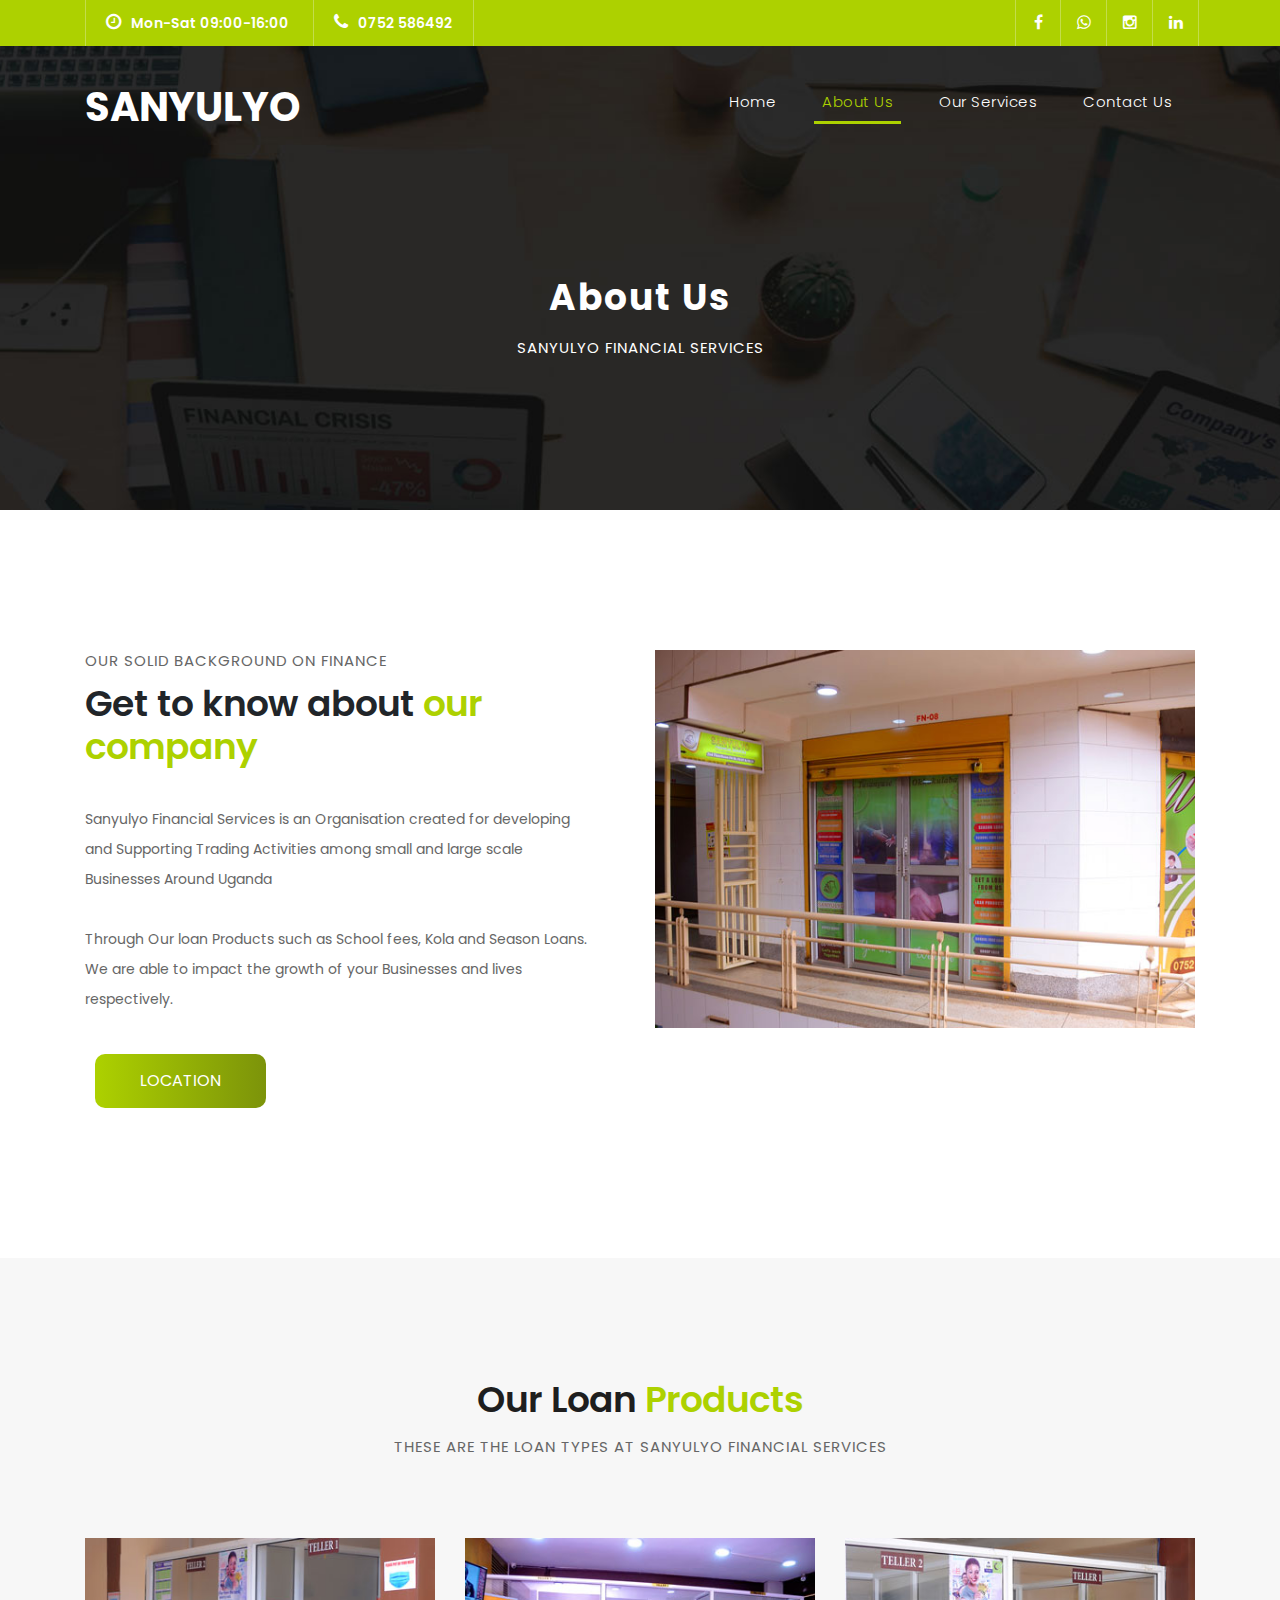
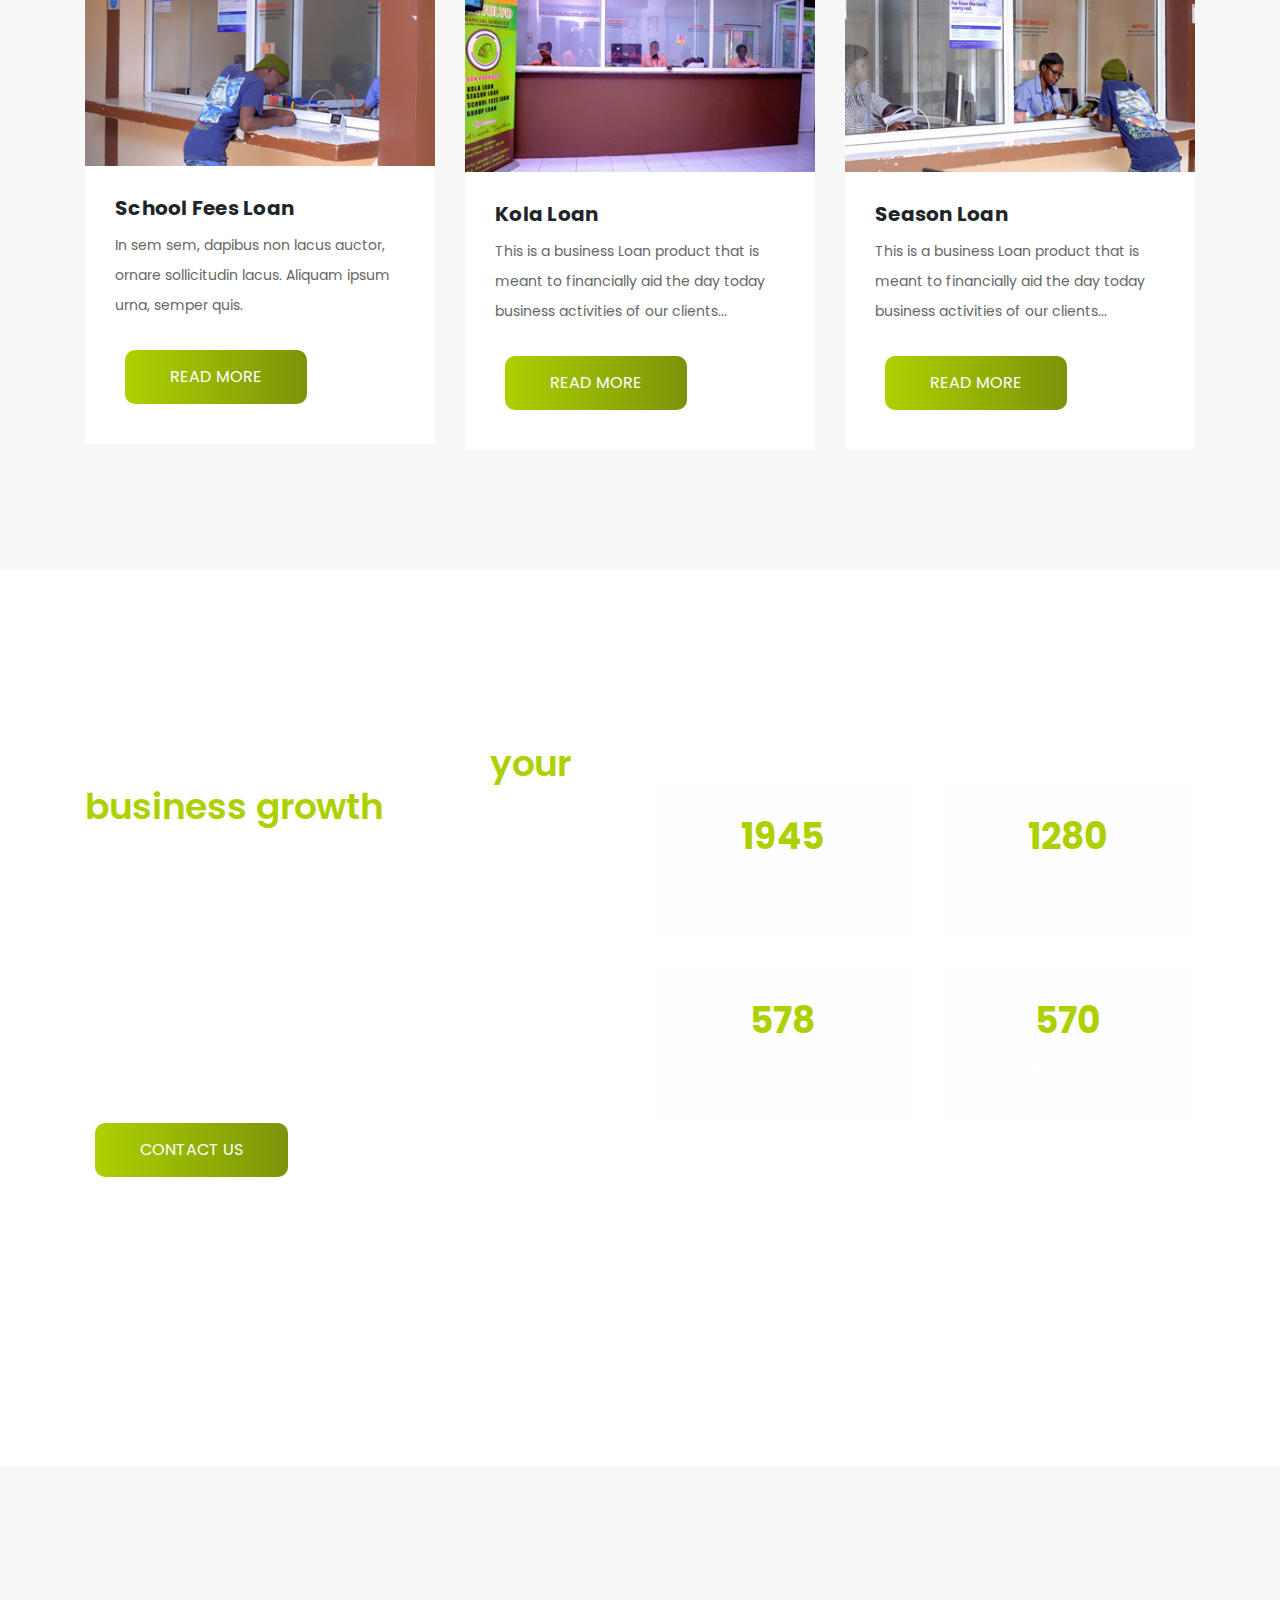
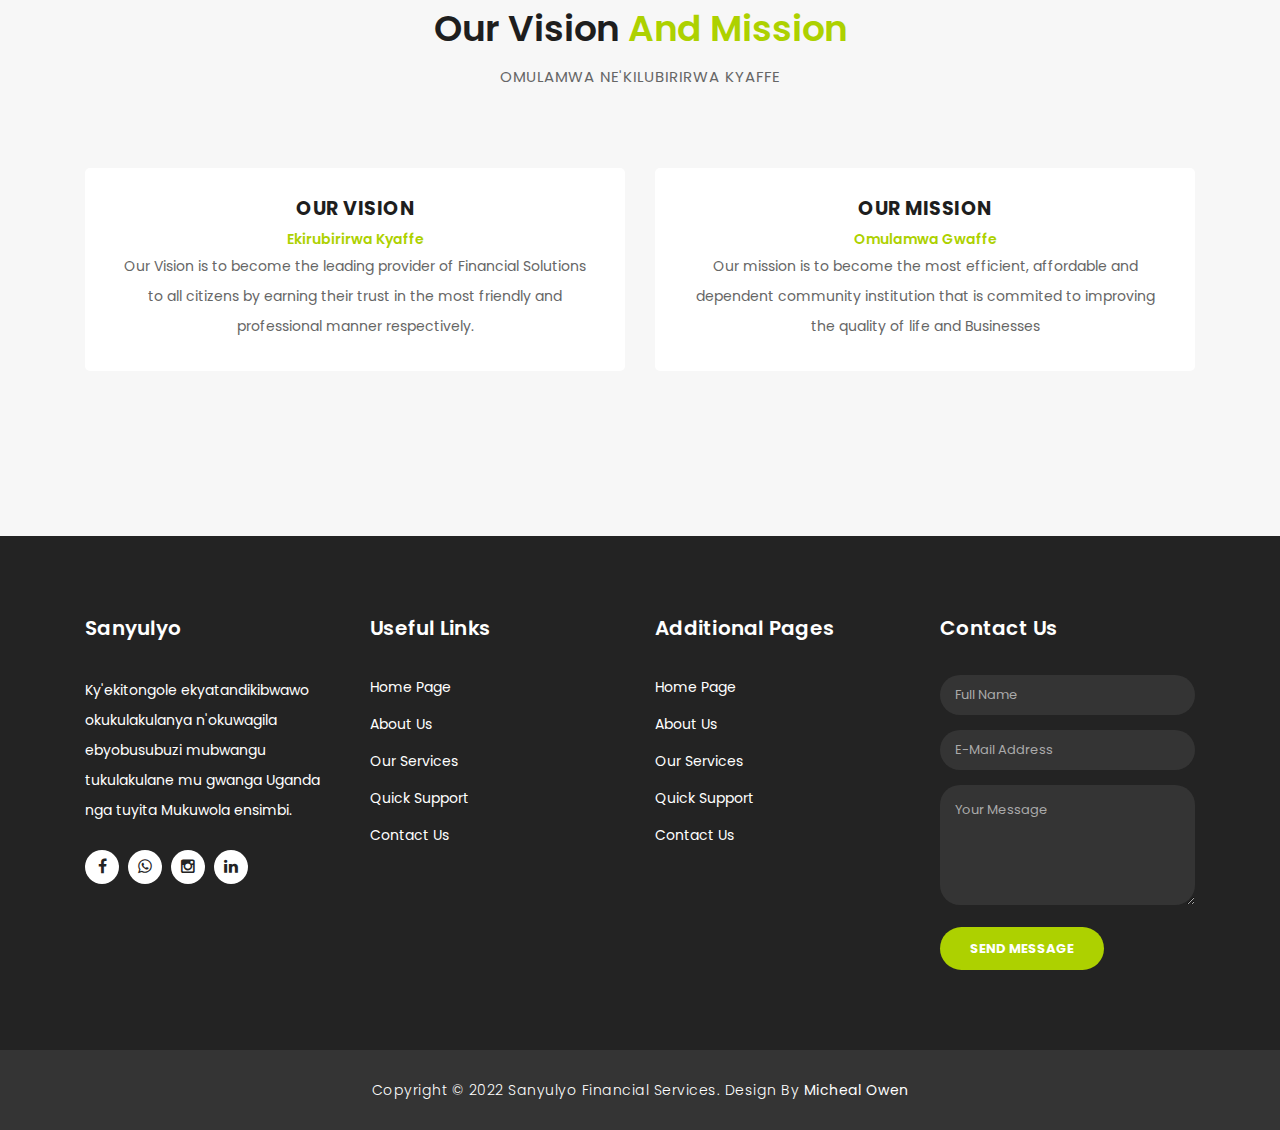
==== commit b739976f: "Add files via upload" ====
--- a/about.html
+++ b/about.html
@@ -147,7 +147,7 @@
           </div>
           <div class="col-md-4">
             <div class="team-item">
-              <img src="assets/images/team_01.jpg" alt="">
+              <img src="assets/images/team_04.jpg" alt="">
               <div class="down-content">
                 <h4>School Fees Loan</h4>
                 <p>In sem sem, dapibus non lacus auctor, ornare sollicitudin lacus. Aliquam ipsum urna, semper quis.</p>
@@ -157,7 +157,7 @@
           </div>
           <div class="col-md-4">
             <div class="team-item">
-              <img src="assets/images/team_02.jpg" alt="">
+              <img src="assets/images/team_05.jpg" alt="">
               <div class="down-content">
                 <h4>Kola Loan</h4>
                 <p>This is a business Loan product that is meant to financially aid the day today business activities of our clients...</p>
@@ -167,7 +167,7 @@
           </div>
           <div class="col-md-4">
             <div class="team-item">
-              <img src="assets/images/team_02.jpg" alt="">
+              <img src="assets/images/team_06.jpg" alt="">
               <div class="down-content">
                 <h4>Season Loan</h4>
                 <p>This is a business Loan product that is meant to financially aid the day today business activities of our clients...</p>
@@ -191,9 +191,9 @@
             <div class="left-content">
               <span>Twewayo Okubaweleza Banaffe</span>
               <h2>We are the Solution to <em>your business growth</em></h2>
-              <p>Through Our Loan Products(Kola Loan, Season Loan, School Fees Loan), we are able to impact the growth of Both your life and Business by lending You Money.
-              <br><br>Sanyulyo Financial Services has two brunches located at Kalerwe Gayaza Road opposite Total Kalerwe and at Kampala Nyumba Kumbwa Buliding Respectively.</p>
-              <a href="contact.html" class="filled-button">Contact Us</a>
+              <p>Through Our Loan Products (Kola Loan, Season Loan, School Fees Loan and Gagawala Loan), we are able to impact the growth of both your life and business by offering you Loans.
+                <br><br>Sanyulyo Financial Services has two brunches located at Kalerwe Gayaza Road opposite Total Kalerwe and at Kampala Nyumba Kumbwa Buliding Respectively.</p>
+                <a href="contact.html" class="filled-button">Contact us</a>
             </div>
           </div>
           <div class="col-md-6 align-self-center">
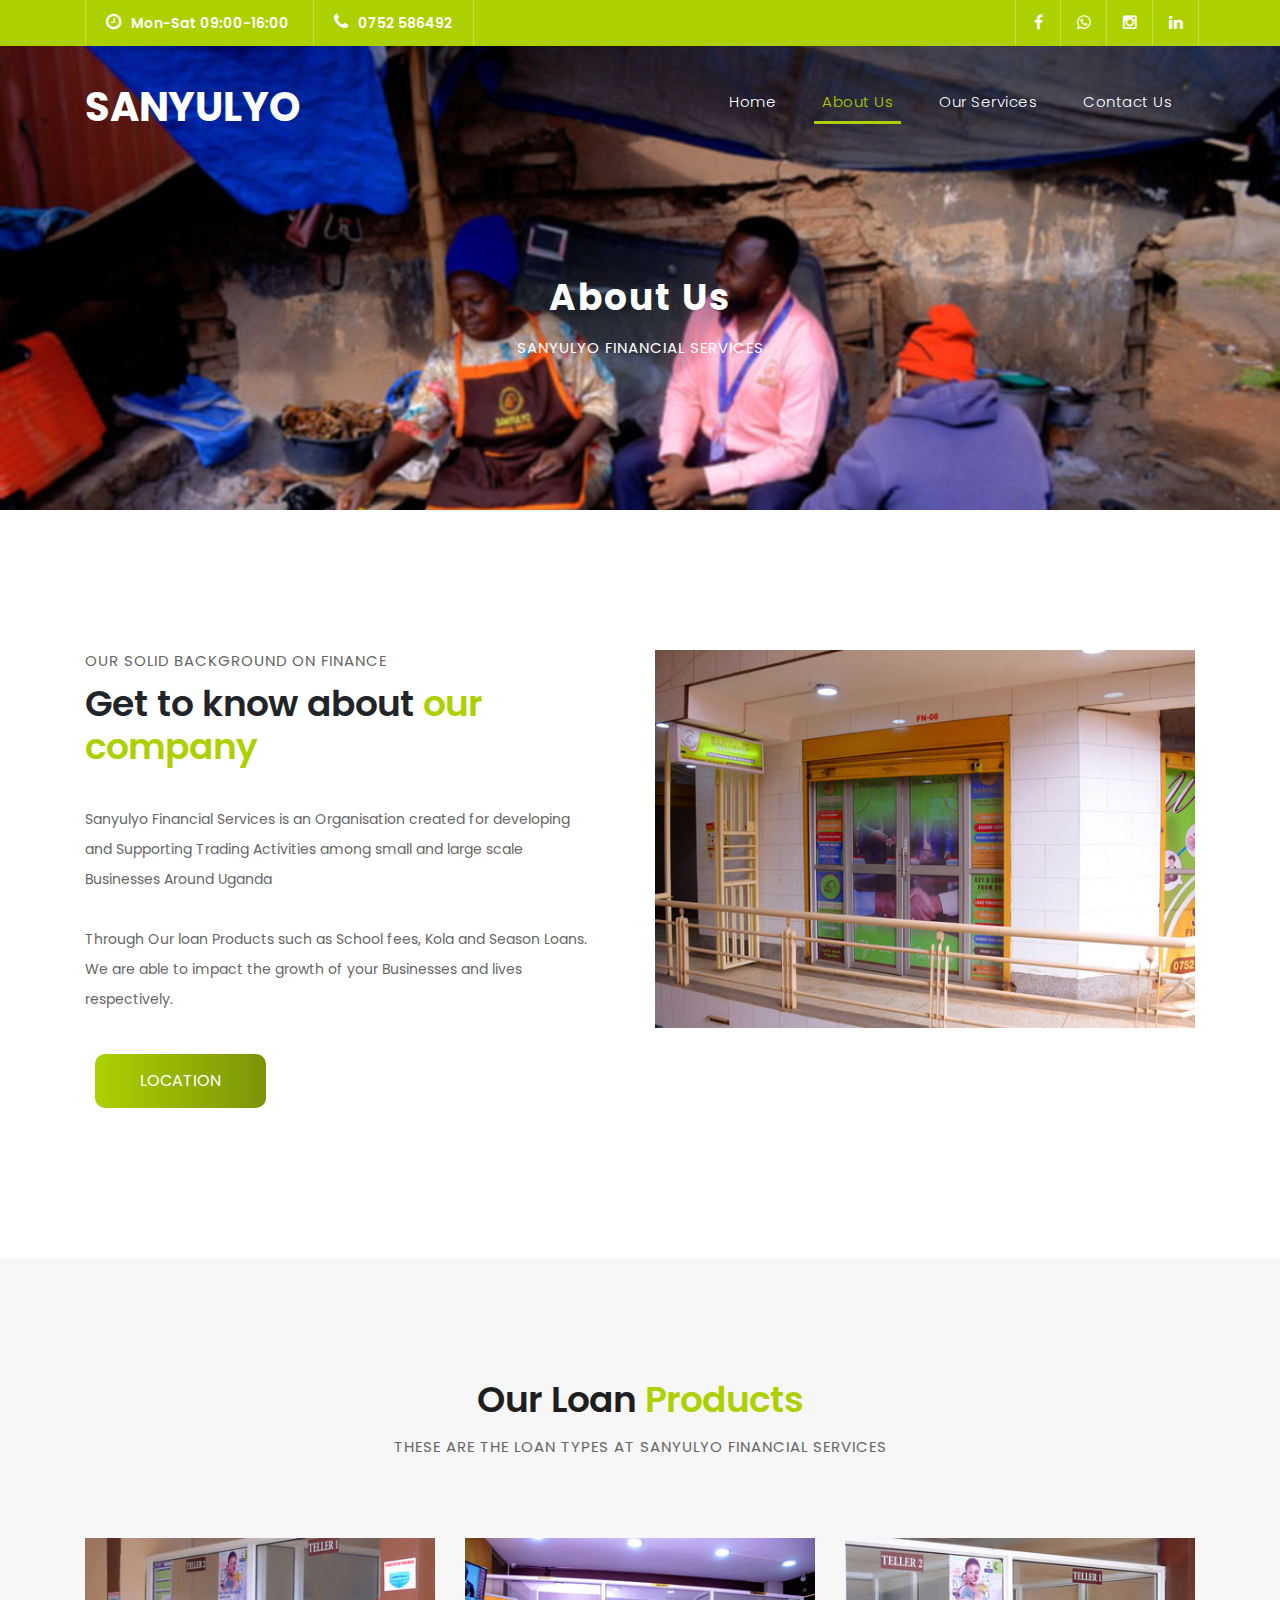
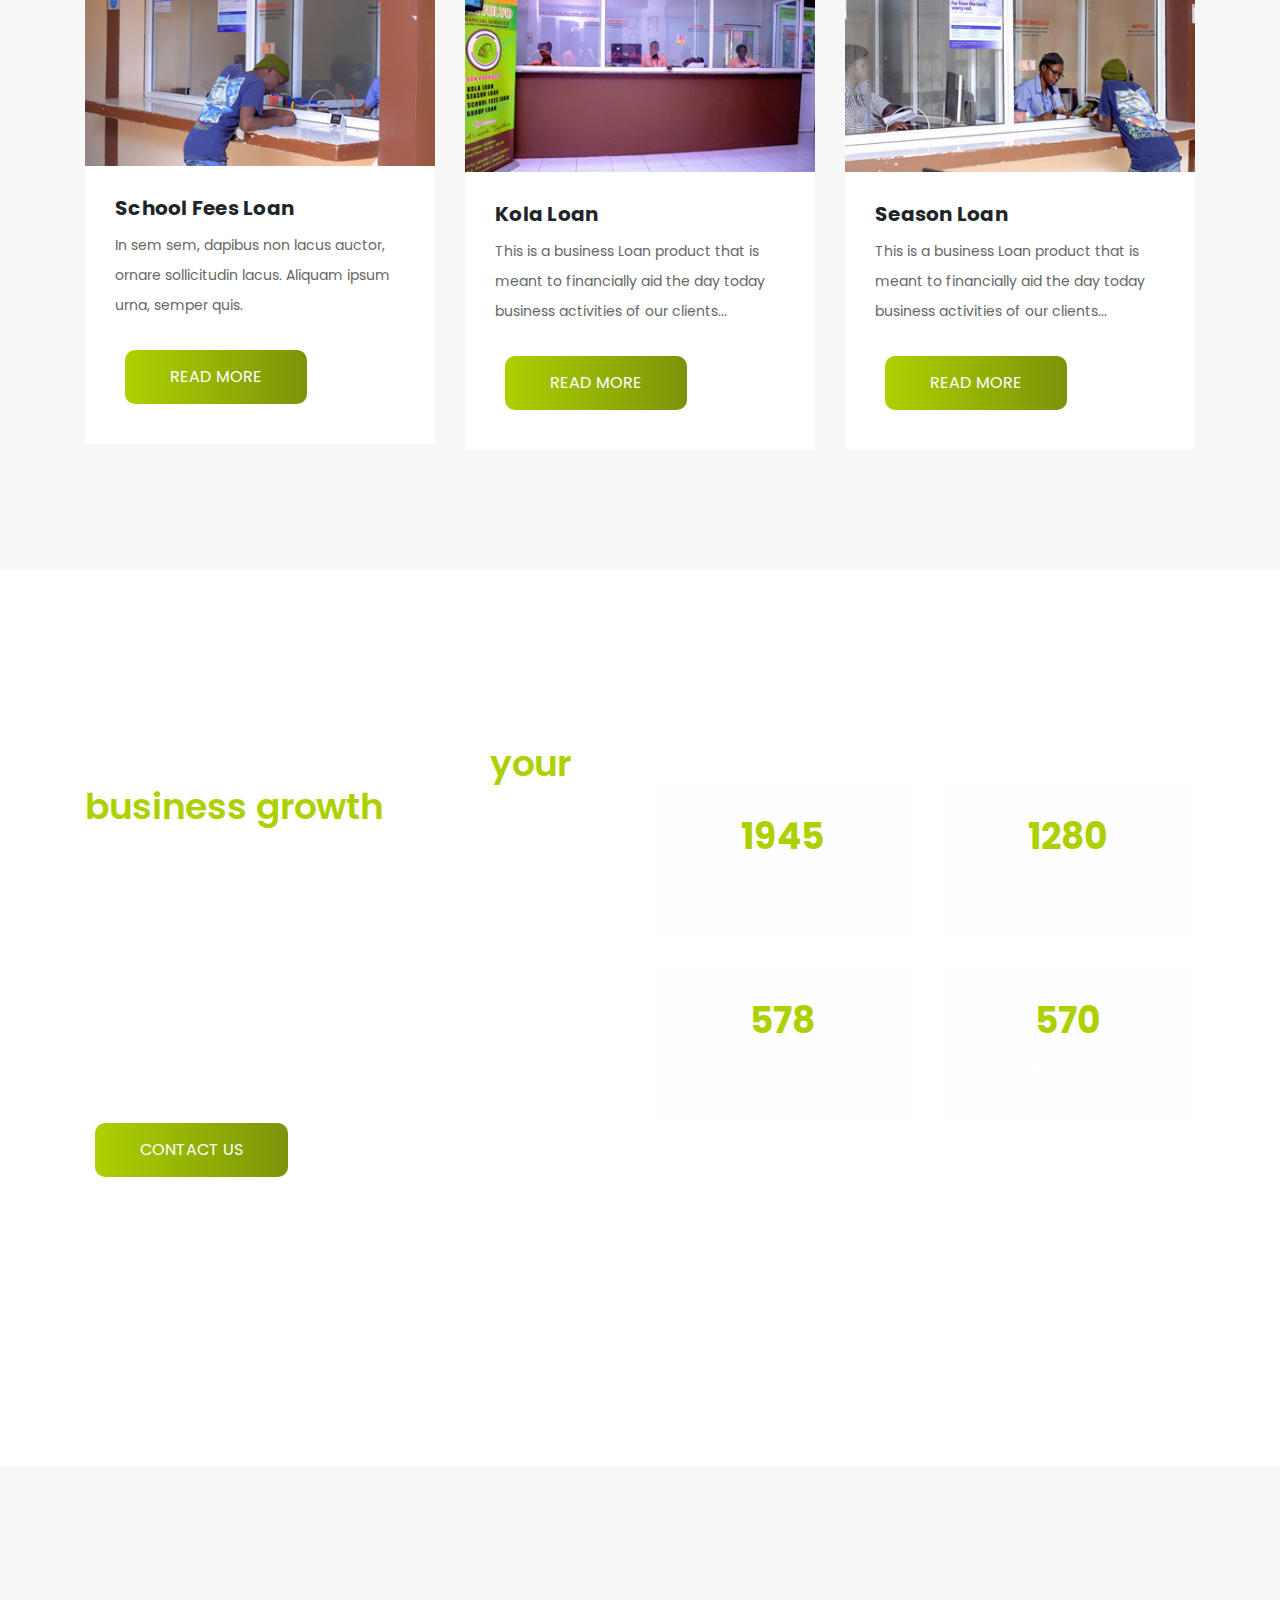
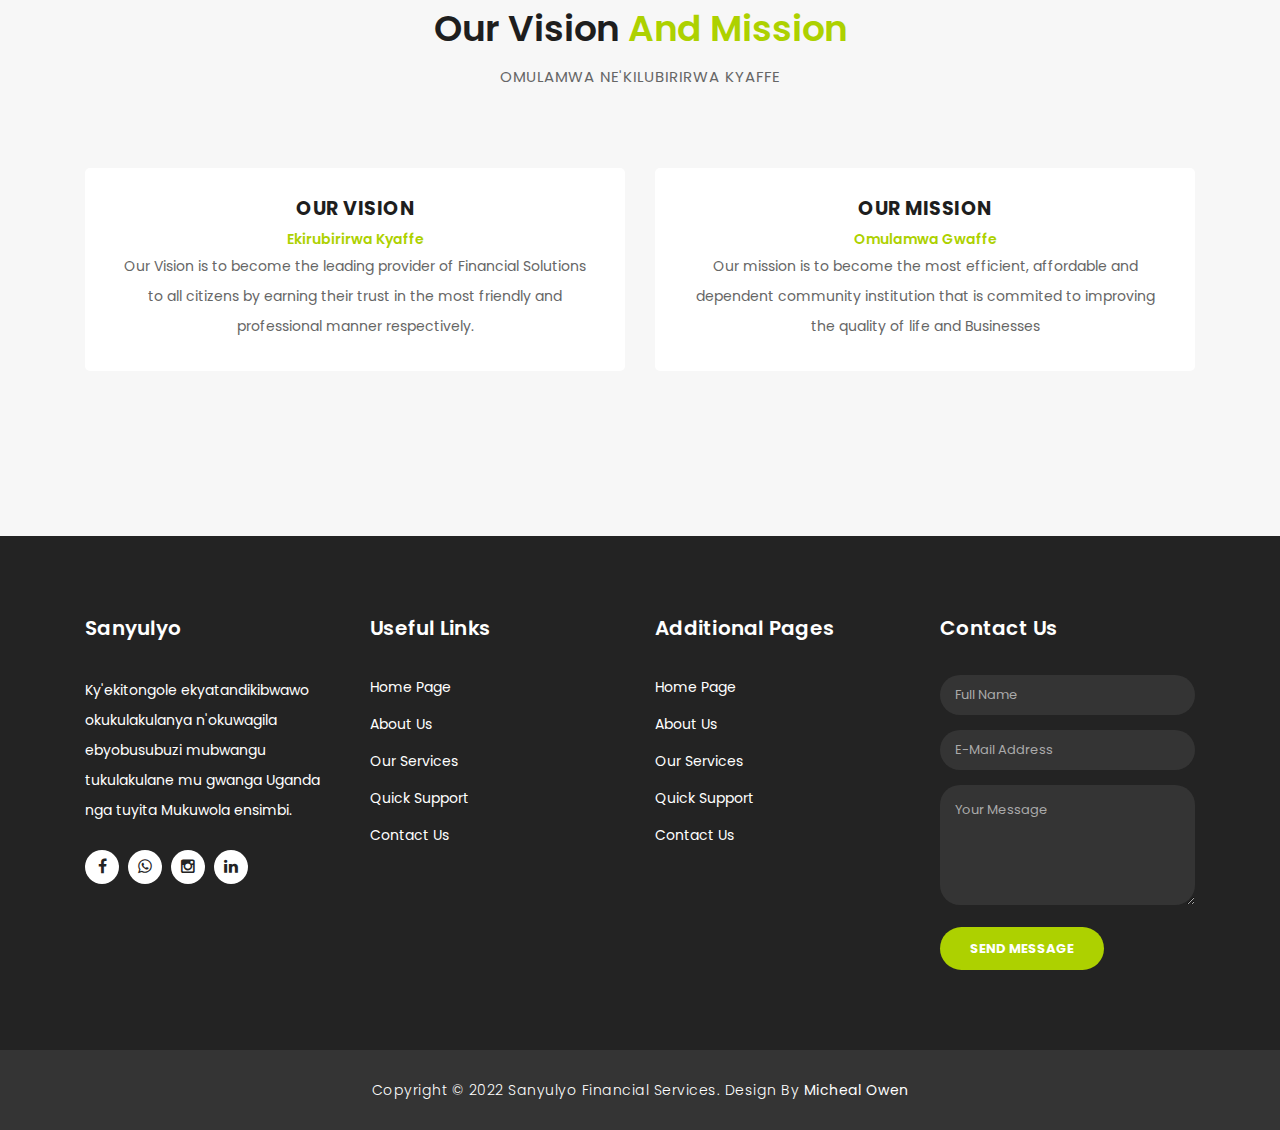
==== commit b850b8a8: "Add files via upload" ====
--- a/about.html
+++ b/about.html
@@ -309,7 +309,7 @@
           <div class="col-md-3 footer-item last-item">
             <h4>Contact Us</h4>
             <div class="contact-form">
-              <form id="contact footer-contact" action="" method="post">
+              <form id="contact footer-contact" action="https://formspree.io/f/xpzepgak" method="POST">
                 <div class="row">
                   <div class="col-lg-12 col-md-12 col-sm-12">
                     <fieldset>
